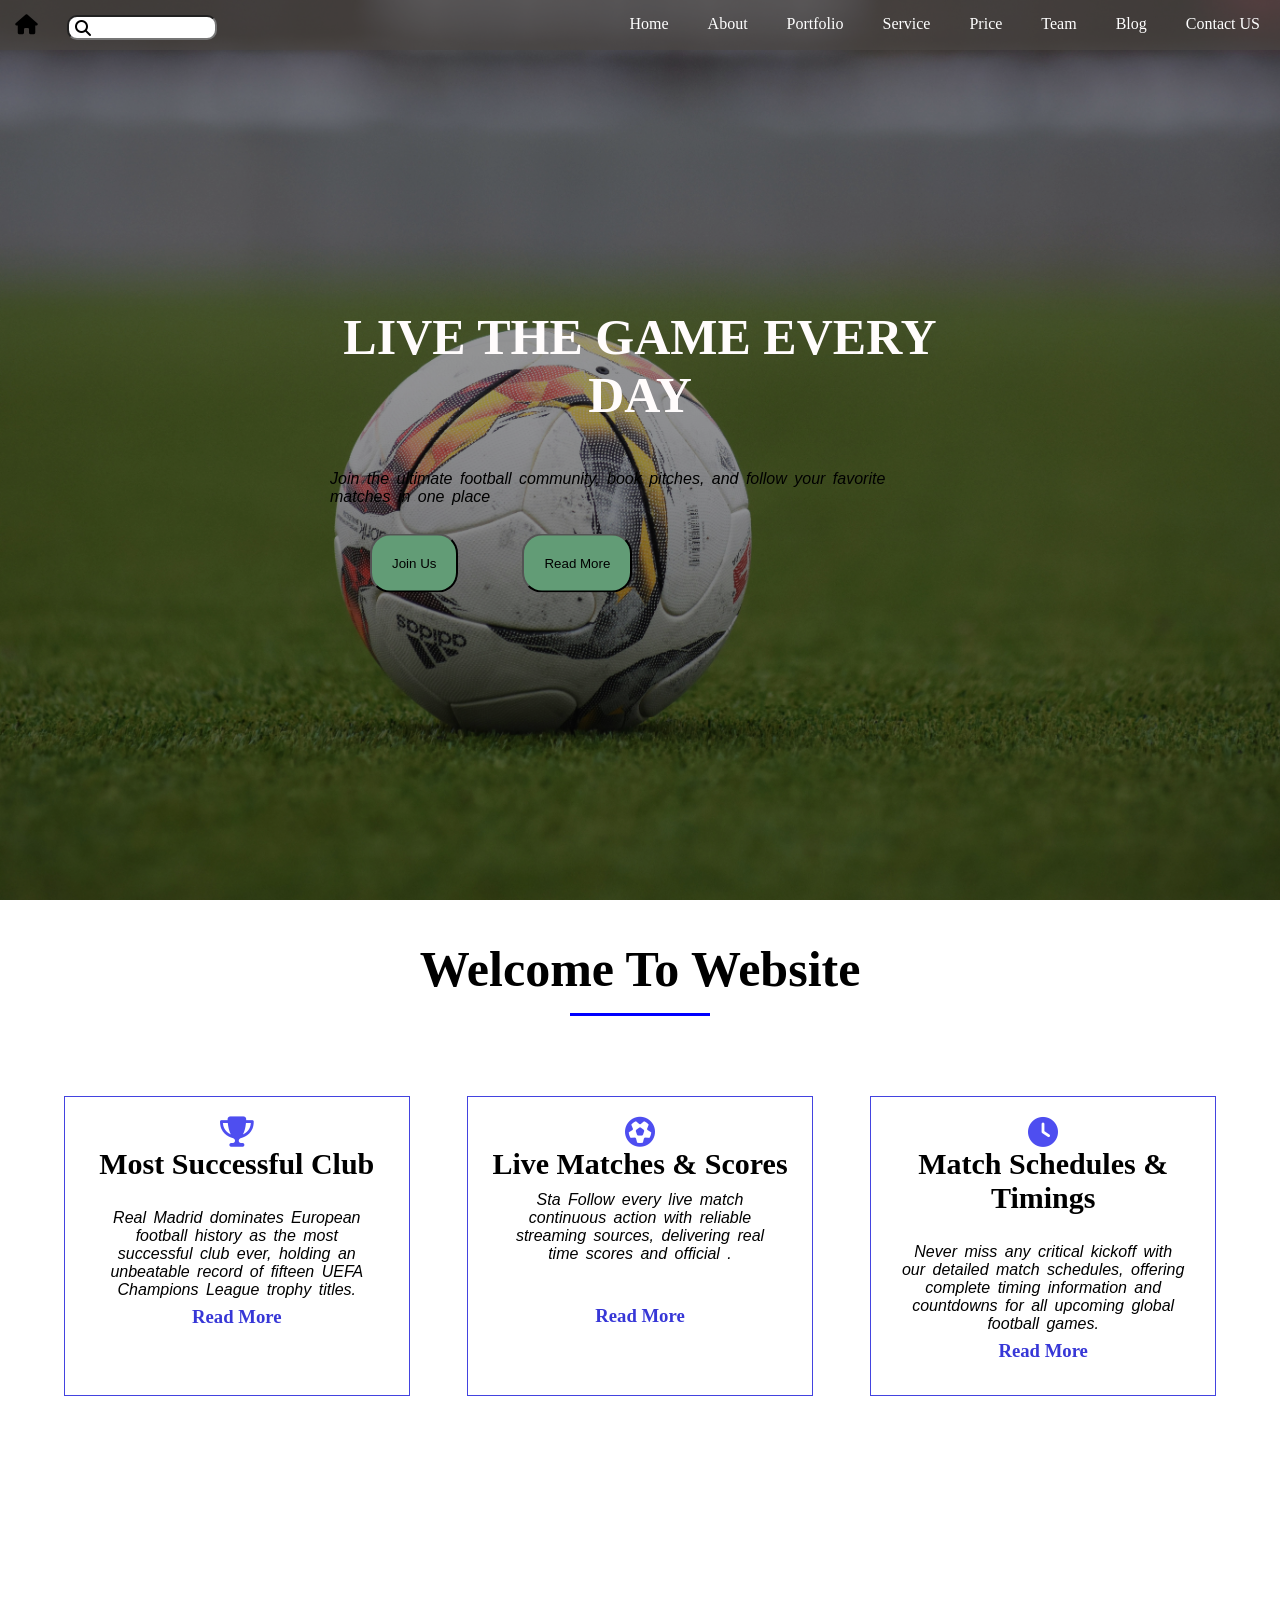
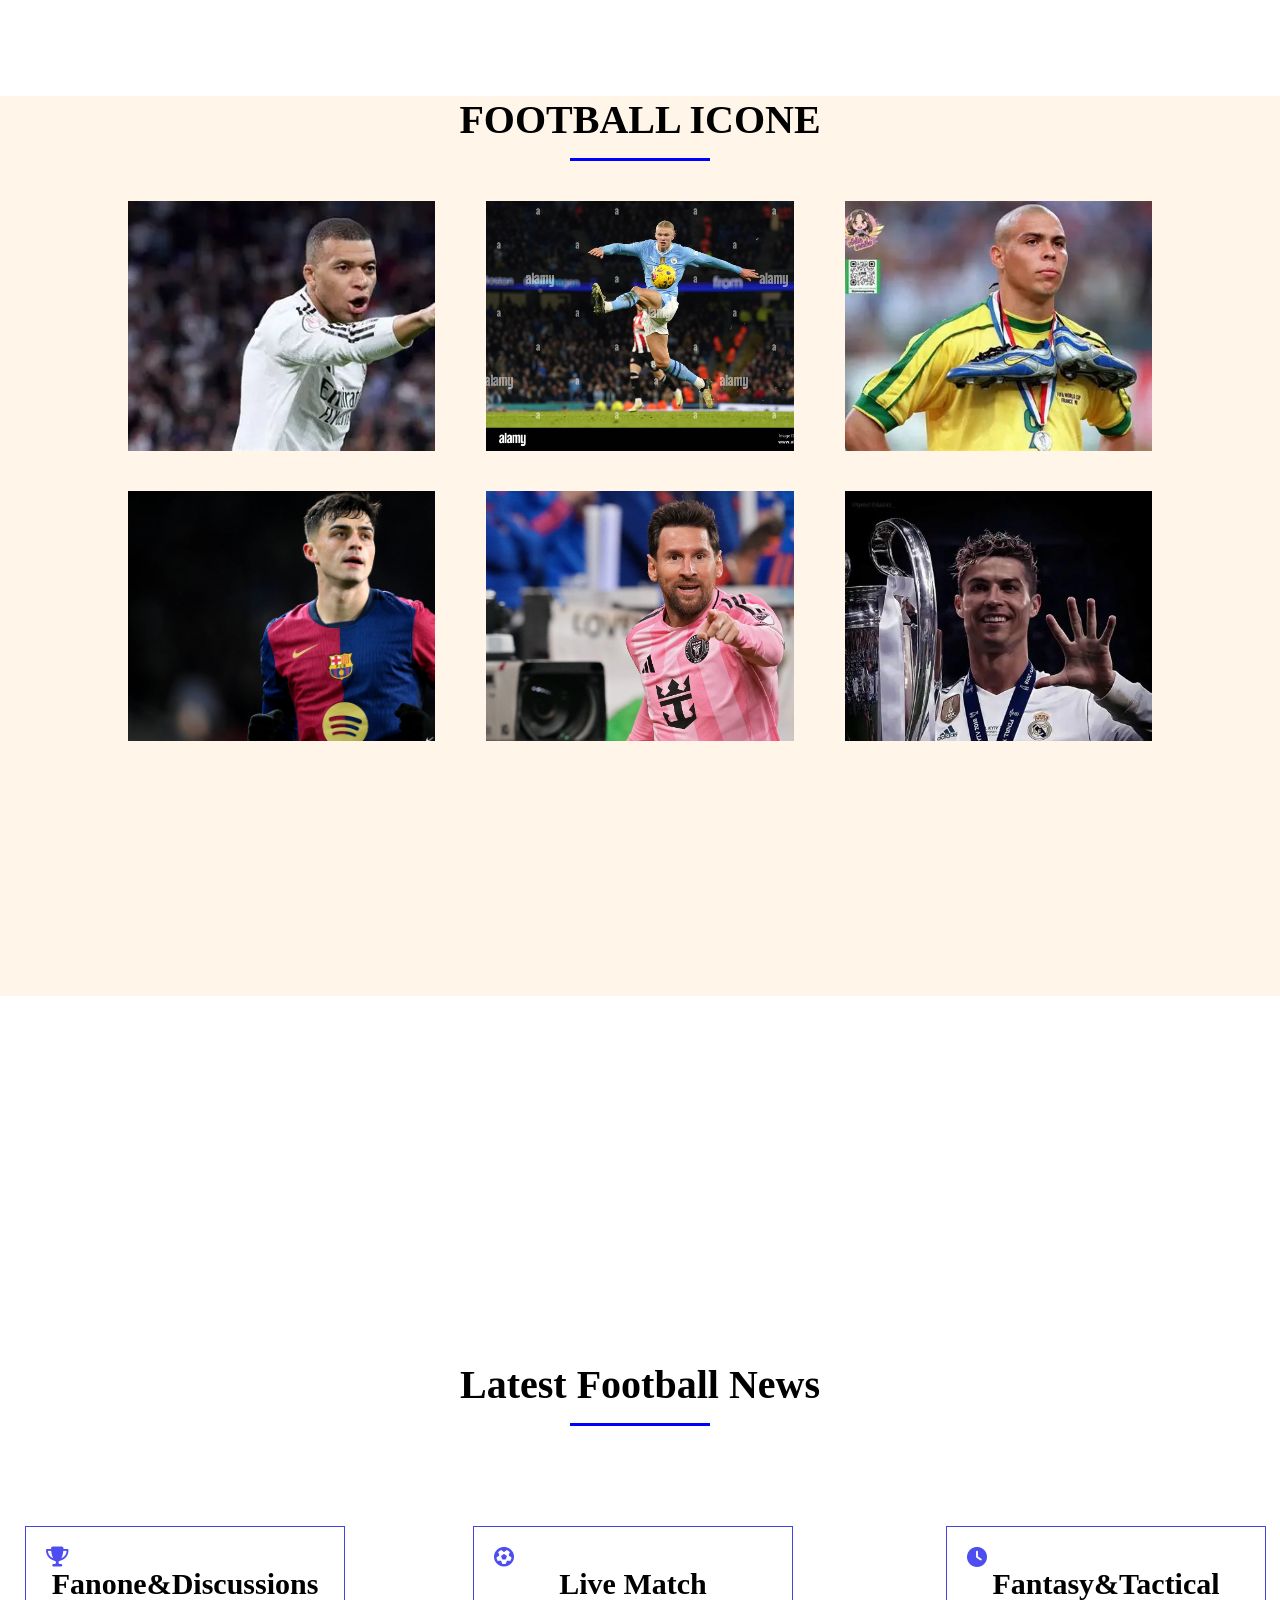
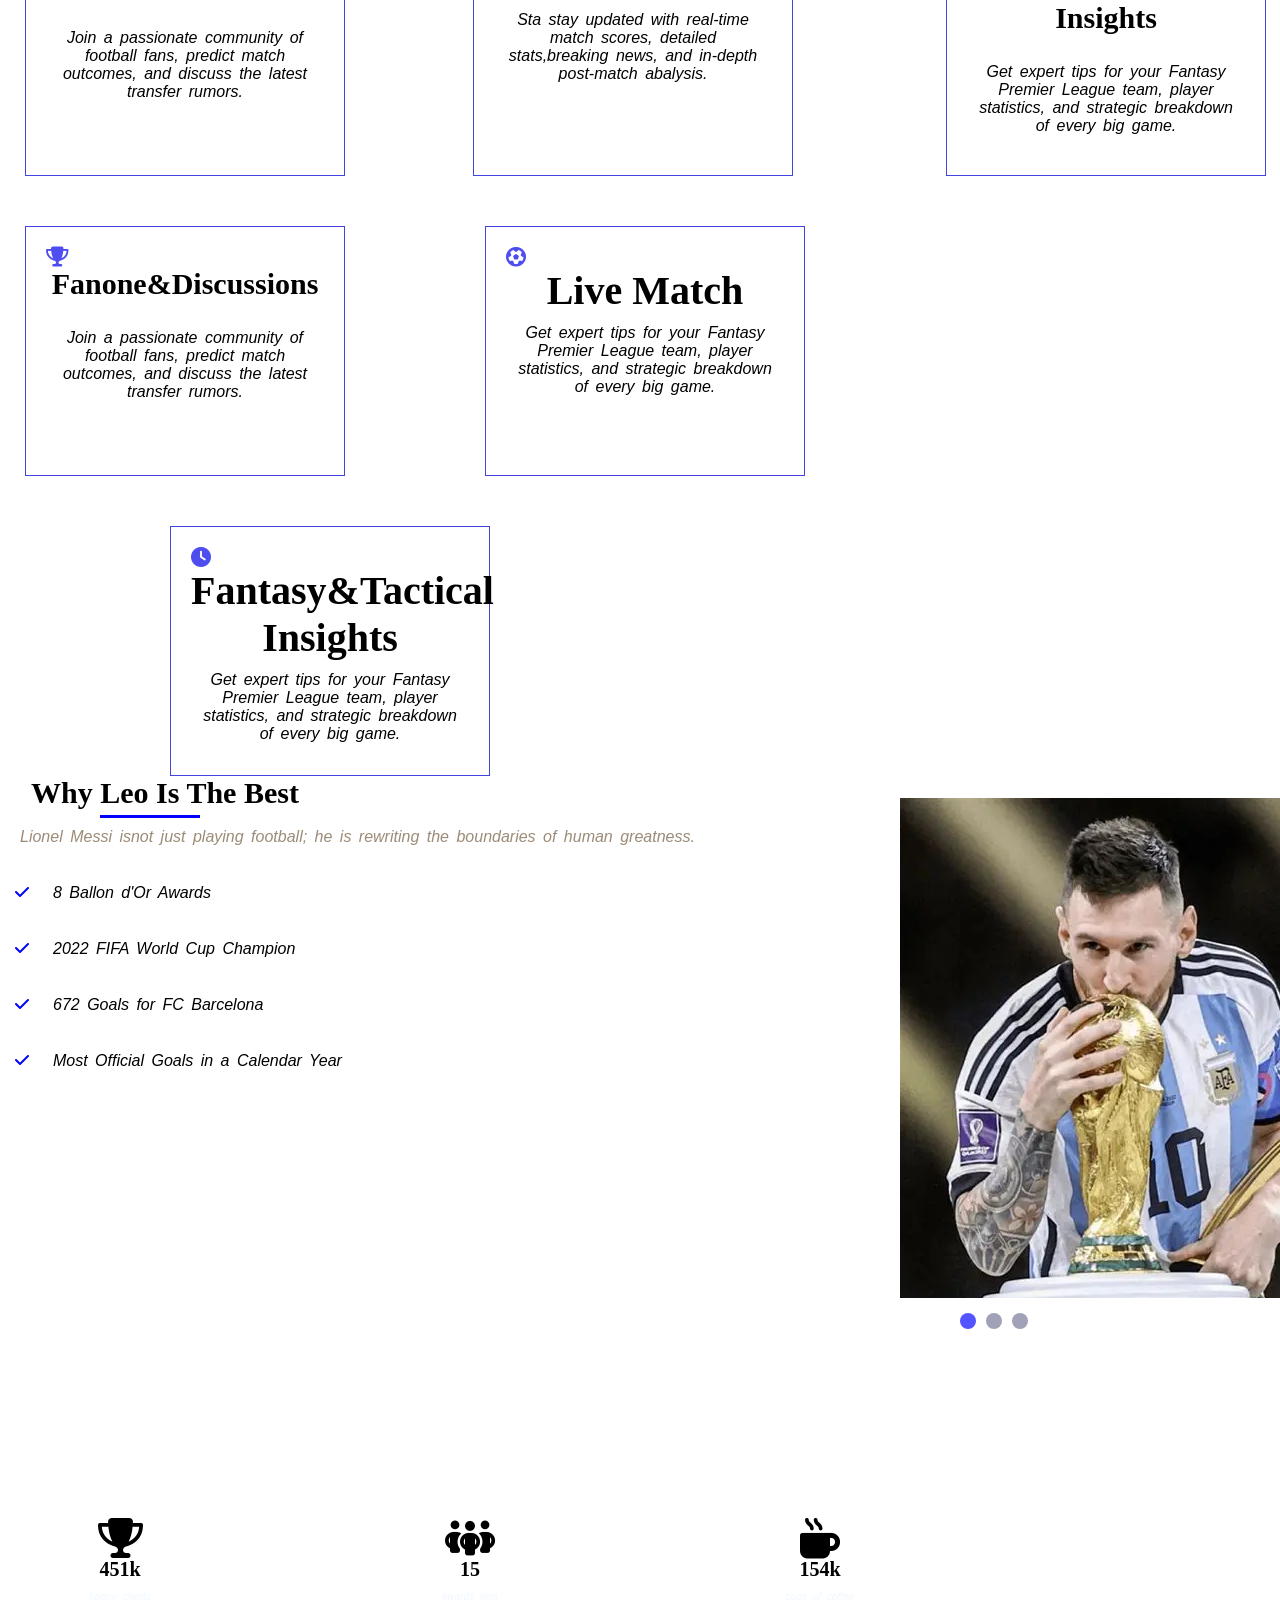
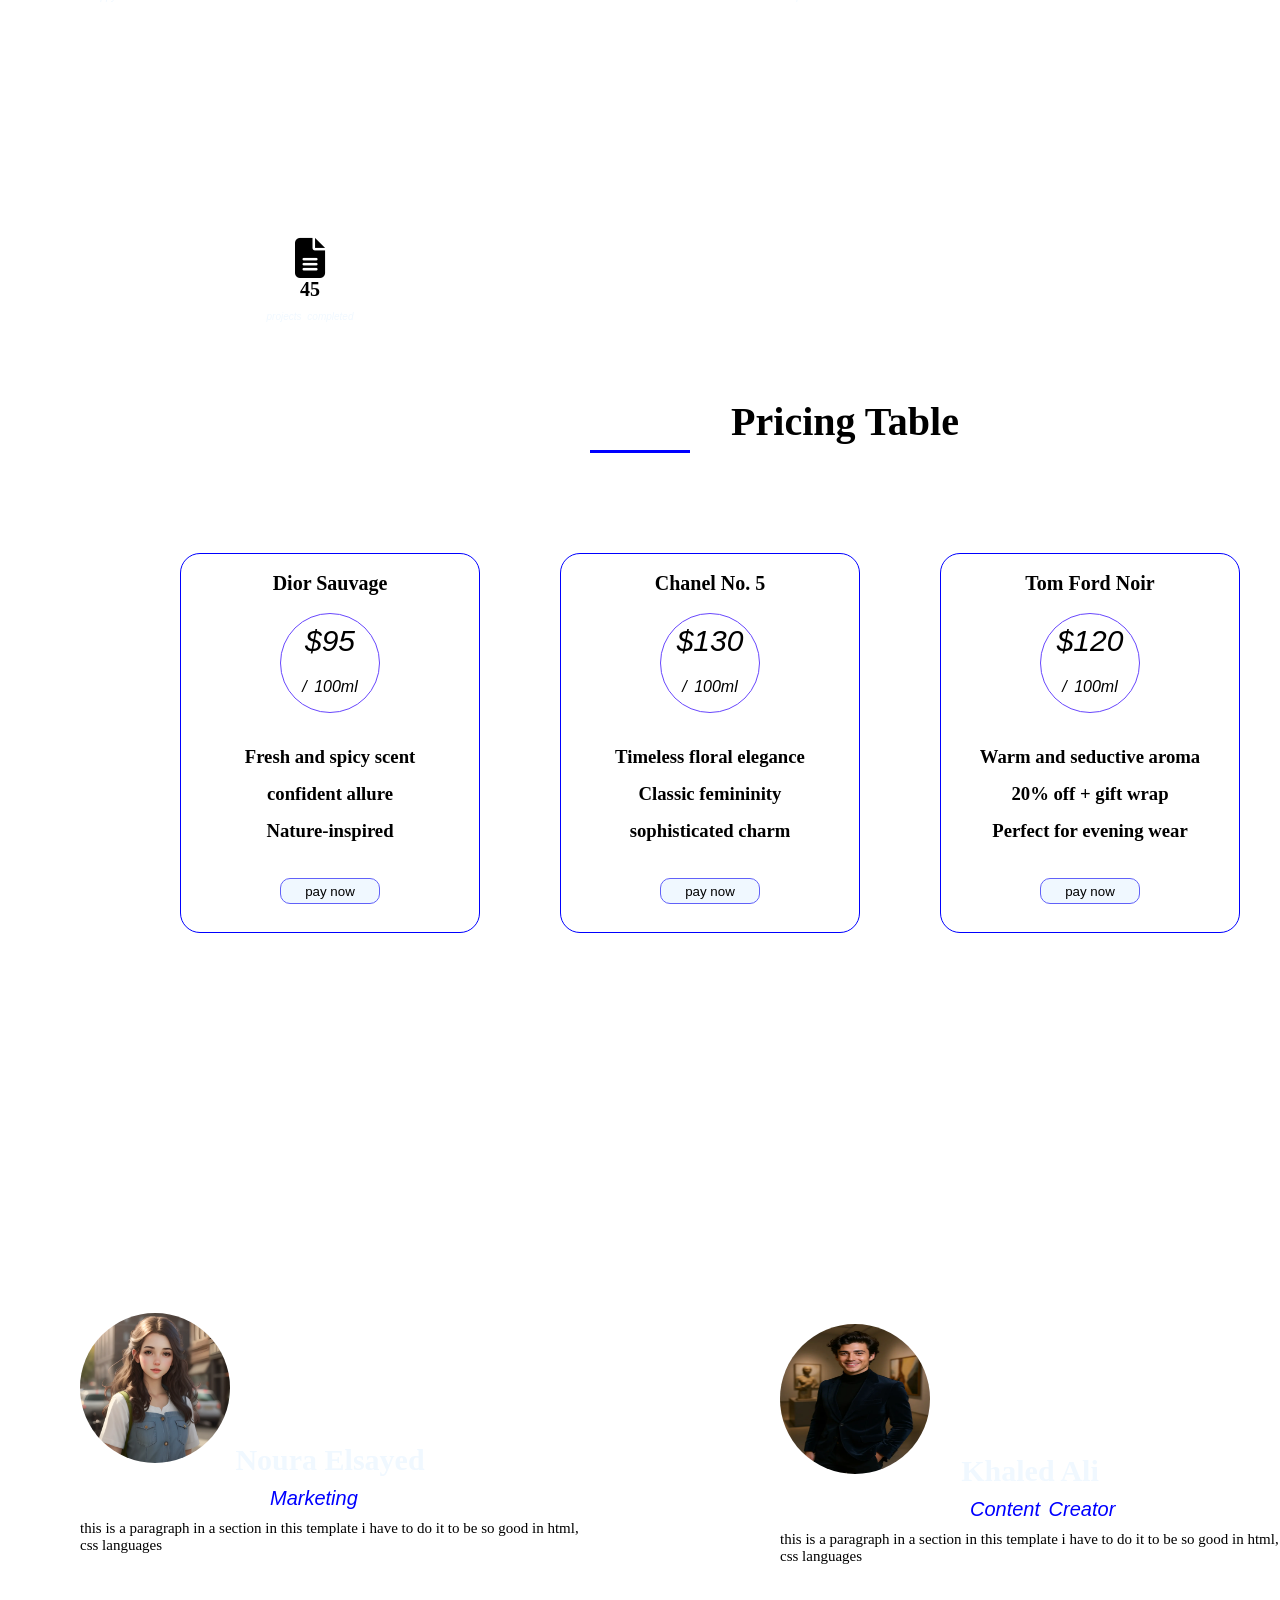
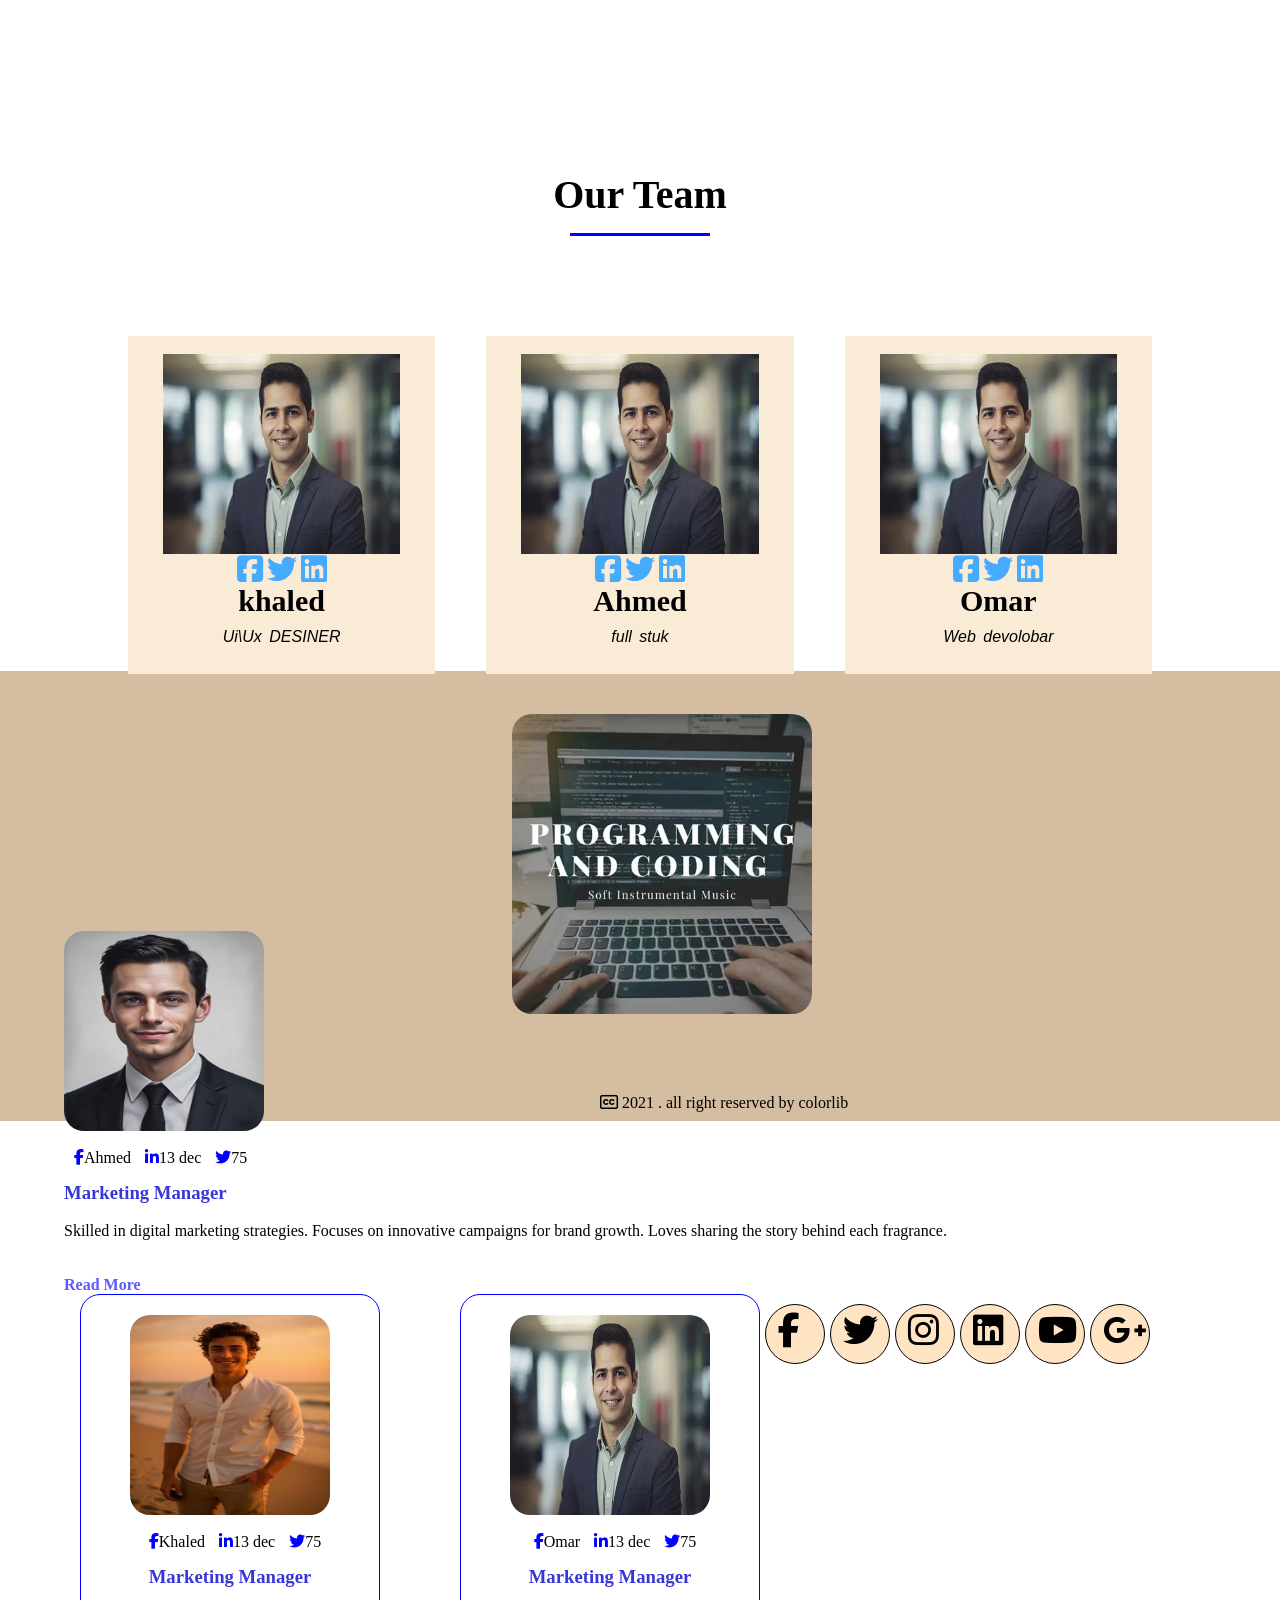
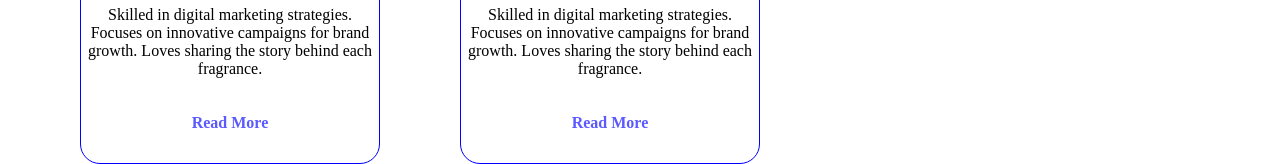
==== index.html @ c5b6c383 "rename to index.html" ====
<html>
<head>
<title>project1</title>
<link rel="stylesheet" href="css/style.css">
<link rel="stylesheet" href="css/all.css">
<meta charset="UTF-8">
</head>
<body>
<div class="main-sec">
      <div class="main-overlay">
      </div><!-- overlay -->
<div class="title-main-sec">
  <h2 class="head1-main" >LIVE THE GAME EVERY DAY</h2>
  <br><br>
  <p>Join the ultimate football community, book pitches, and follow your favorite matches in one place</p>
  <br>
  <button class="btn1">Join Us </button> 
  <button class="btn1" id="Btn" > Read More</button>
</div><!-- title-main-sec -->
<div class="header">
  <div class="main-icone">
    <i class="fa-solid fa-house"  id="home"></i>
     <i class="fa-solid fa-magnifying-glass"   id="search" ></i>
      <input type="text">  
   </div><!-- main-icone -->
<div class="link">
<ul class="list">
      <li> <a href="">Home</a>  </li>
      <li> <a href="">About</a> </li>
      <li> <a href="">Portfolio</a> </li>
      <li> <a href="">Service</a> </li>
      <li> <a href="">Price</a> </li>
      <li> <a href="">Team</a> </li>
      <li class="blog-btn"> <a href="">Blog</a>
     <div class="blog-list">
      <ul class="blog">
        <li> <a href="" class="a1">Seents History</a >
        </li>
        <li>
          <a href="" class="a2">ingerdients</a >
        </li>
        <li>
          <a href="" class="a3"> Celebrity</a >
        </li>
      </ul>
    </div><!-- blog-list -->
       </li>
      <li> <a href="">Contact US</a> </li>
 </ul>
 </div><!-- link -->
 </div><!-- header -->
 </div><!-- main-sec-->
  <!-- /////////////////////////////////////////////////////// -->
 <h2 class="head-sec2">Welcome to website</h2>
 <div class="line"></div>
<div class="sec2">
 <div class="contenar-sec2">
    <div class="parent-sec2">
  <div class="cont-sec2">
      <div class="icone-sec2">
 <i class="fa-solid fa-trophy"></i>
      </div><!-- icone-sec2 -->
      <div class="part1-titel-sec2">
  <h2 class="part1-title">
  Most Successful Club
 </h2>
      </div><!-- part1-titlel-sec2 -->
      <br>
 <div class="info-sec2">
 <p>Real Madrid dominates European football history as the most successful club ever, holding an unbeatable record of fifteen UEFA Champions League trophy titles.</p>
 <h3>Read More</h3>
 </div><!--info-sec2-->
 </div><!-- cont-sec2 -->
    <!-- \\\\\\\\\\\\\\\\\\\\\\\\\\\\\\\\\\\\\\\\\\\\\\\\\\\\\\ -->
  <div class="cont-sec2"   id="cont2-sec2" >
      <div class="icone-sec2">
  <i class="fa-solid fa-futbol"></i>
      </div><!-- icone-sec2 -->
      <div class="part1-titel-sec2">
  <h2 class="part1-title">
  Live Matches & Scores
  </h2>
      </div><!-- part1-titlel-sec2 -->
 <div class="info-sec2">
   <p>Sta
   Follow every live match continuous action with reliable streaming sources, delivering real time scores and official .
   </p>
   <h3 class="header-sec2-div2">Read More</h3>
  </div><!--info-sec2-->
   </div><!-- cont-sec2--> 
</div><!-- sec2 -->
  <!-- \\\\\\\\\\\\\\\\\\\\\\\\\\\\\\\\\\\\\\\\\\\\\\\\\\\\\\\ -->
   <div class="cont-sec2">
      <div class="icone-sec2">
     <i class="fa-solid fa-clock"></i>
      </div><!-- icone-sec2 -->
      <div class="part1-titel-sec2">
        <h2 class="part1-title">
  Match Schedules & Timings
  </h2>
      </div><!-- part1-titlel-sec2 -->
      <br>
  <div class="info-sec2">
    <p>Never miss any critical kickoff with our detailed match schedules, offering complete timing information and countdowns for all upcoming global football games.</p>
  <h3>Read More</h3>
  </div><!--info-sec2-->
  </div><!-- cont-sec2 -->
</div><!-- contenar-sec2 -->
 <!-- \\\\\\\\\\\\\\\\\\\\\\\\\\\\\\\\\\\\\\\\\\\\\\\\\\\\\\\\\\\\\\\\\\\\\\\\ -->
<div class="contenar-sec3">
     <h2>FOOTBALL ICONE</h2>
     <div class="line">
     </div>
   <div class="perant-sec3">
      <div class="cont1-sec3">
           <div class="img1-sec3">
              <div class="cont">
               <div class="img1-overlay">
                </div><!-- overlay -->
              <h3 class="h-sec3">Mbappe</h3>
              <p class="p-sec3">Speed</p>
               <i class="fa-regular fa-futbol" id="icone-sec3"  ></i>
               <i class="fa-solid fa-bullseye"  id="icone-sec3" ></i>
               </div><!-- cont -->
           </div><!-- img1-sec3 -->
           <div class="img2-sec3">
             <div class="cont">
              <div class="img2-overlay">
      </div><!-- overlay -->
              <h3 class="h-sec3">Halland</h3>
              <p class="p-sec3">Strenght</p>
              <i class="fa-regular fa-futbol"  id="icone-sec3"></i>
              <i class="fa-solid fa-bullseye"  id="icone-sec3"></i>
             </div><!-- cont -->
           </div><!-- img2-sec3 -->
           <div class="img3-sec3">
             <div class="cont">
              <div class="img2-overlay">
      </div><!-- overlay -->
            <h3 class="h-sec3">R9</h3>
            <p class="p-sec3">finisher</p>
            <i class="fa-regular fa-futbol"  id="icone-sec3"></i>
            <i class="fa-solid fa-bullseye"     id="icone-sec3"></i>
            </div><!-- cont -->
           </div><!-- img3-sec3 -->
      </div><!-- cont1-sec3 -->
      <div class="cont2-sec3">
      </div><!-- cont2-sec3 -->
    <div class="perant2-sec3">
      <div class="cont2-sec3">
           <div class="img4-sec3">
              <div class="cont">
               <div class="img4-overlay">
                </div><!-- overlay -->
              <h3 class="h-sec3">pedri</h3>
              <p class="p-sec3">magic</p>
               <i class="fa-regular fa-futbol" id="icone2-sec3"  ></i>
               <i class="fa-solid fa-bullseye"  id="icone2-sec3" ></i>
               </div><!-- cont -->
           </div><!-- img4-sec3 -->
           <div class="img5-sec3">
             <div class="cont">
              <div class="img5-overlay">
      </div><!-- overlay -->
              <h3 class="h-sec3">messi</h3>
              <p class="p-sec3">Best</p>
              <i class="fa-regular fa-futbol"  id="icone2-sec3"></i>
              <i class="fa-solid fa-bullseye"  id="icone2-sec3"></i>
             </div><!-- cont -->
           </div><!-- img5-sec3 -->
           <div class="img6-sec3">
             <div class="cont">
              <div class="img5-overlay">
      </div><!-- overlay -->
            <h3 class="h-sec3">CR7</h3>
            <p class="p-sec3">finisher</p>
            <i class="fa-regular fa-futbol"  id="icone2-sec3"></i>
            <i class="fa-solid fa-bullseye"   id="icone2-sec3"  ></i>
            </div><!-- cont -->
           </div><!-- img3-sec3 -->
      </div><!-- cont2-sec3 -->
   </div><!-- perant2-sec3 -->
</div> <!-- contenar-sec3 --> 
  <!-- ///////////////////////////////////////////////////////////////////// -->
  <div class="sec4">
<div class="contenar-sec4">
   <h2 class="head-sec4">
  Latest Football News
   </h2>
   <div class="line"></div>
  <div class="parent-sec4">
  <div class="cont-sec4">
      <div class="icone-sec4">
      <i class="fa-solid fa-trophy"></i>
      </div><!-- icone-sec4-->
      <div class="part1-titel-sec4">
     <h2 class="part1-title -sec4">
       fanone&discussions
    </h2>
      </div><!-- part1-titlel-sec4 -->
      <br>
    <div class="info-sec4">
     <p>Join a passionate community of football fans, predict match outcomes, and discuss the latest transfer rumors.</p>
      </div><!--info-sec4-->
</div><!-- cont-sec4 -->
     <!-- \\\\\\\\\\\\\\\\\\\\\\\\\\\\\\\\\\\\\\\\\\\\\\\\\\\\\\ -->
<div class="sec4">
     <div class="cont-sec4"   id="cont2-sec4" >
         <div class="icone-sec4">
     <i class="fa-solid fa-futbol"></i>
       </div><!-- icone-sec4 -->
        <div class="part1-titel-sec4">
    <h2 class="part1-title">
    Live match
     </h2>
      </div><!-- part1-titlel-sec4 -->
   <div class="info-sec4">
    <p>Sta
    stay updated with real-time match scores, detailed stats,breaking news, and in-depth post-match abalysis. 
    </p>
    </div><!--info-sec4-->
     </div><!-- cont-sec4-->  
    <div class="cont-sec4">
      <div class="icone-sec4">
     <i class="fa-solid fa-clock"></i>
      </div><!-- icone-sec4 -->
      <div class="part1-titel-sec4">
        <h2 class="part1-title">
         fantasy&tactical insights
       </h2>
      </div><!-- part1-titlel-sec4 -->
      <br>
      <div class="info-sec4"> <p>Get expert tips for your Fantasy Premier League team, player statistics, and strategic breakdown of every big game.</p>
      </div><!-- cont-sec4 -->     
     </div><!-- contenar-sec4 -->
   <!-- /////////////////////////////////////////////////////////////////////////////////////////// -->
   <div class="coontenar2-sec4">
    <div class="parent2-sec4">
  <div class="cont2-sec4">
      <div class="icone2-sec4">
      <i class="fa-solid fa-trophy"></i>
      </div><!-- icone2-sec4-->
      <div class="part2-titel-sec4">
     <h2 class="part2-title-sec4">
       fanone&discussions
    </h2>
      </div><!-- part2-titlel-sec4 -->
      <br>
    <div class="info2-sec4">
     <p>Join a passionate community of football fans, predict match outcomes, and discuss the latest transfer rumors.</p>
      </div><!--info2-sec4-->
     </div><!-- cont2-sec4-->
    <div class="cont3-sec4">
        <div class="icone3-sec4">
          <i class="fa-solid fa-futbol"></i>
        </div>
        <div class="part3-title-sec4">
         <h2>  Live match</h2>
        </div>
            <div class="info3-sec4">
             <p>Get expert tips for your Fantasy Premier League team, player statistics, and strategic breakdown of every big game.</p>
             </div>
    </div>
     </div><!-- contenar2-sec4 -->
  <div class="cont4-sec4">
     <div class="icone4-sec4">
    <i class="fa-solid fa-clock"></i>
     </div>
   <div class="part4-title-sec4">
     <h2>  fantasy&tactical insights</h2>
   </div>
   <div class="info4-sec4">
       <p>Get expert tips for your Fantasy Premier League team, player statistics, and strategic breakdown of every big game.</p>
   </div>
  </div>   
</div>   <!-- sec4 --> 
<br><br><br><br><br><br>
  <!-- ///////////////////////////////////////////////////////////////// -->
<div class="sce5">
  <div class="contenar-sec5">
    <h2 class="head-sec5">Why leo is the best</h2>
    <div class="line5">
   </div>
    <div class="cont-sec5">
     <p class="p5">
      Lionel Messi isnot just playing football; he is rewriting the boundaries of human greatness.
    </p>
    <br><br>
      <i class="fa-solid fa-check"></i> <p> 8 Ballon d'Or Awards</p> <br><br>
      <i class="fa-solid fa-check"></i>  <p>2022 FIFA World Cup Champion</p><br><br>
      <i class="fa-solid fa-check"></i> <p>672 Goals for FC Barcelona</p><br><br>
       <i class="fa-solid fa-check"></i> <p>Most Official Goals in a Calendar Year</p><br><br>
      <div class="img-sec5">
       </div>
       <div class="c"   id="c1"></div>
       <div class="c"   id="c2"></div>
       <div class="c"   id="c3"></div>
       </div><!-- cont-sec5 -->
      </div><!-- contenar-sec5 -->
 </div><!-- sec5 -->
 <!-- ///////////////////////////////////////////////////////////////////////////// -->
  <div class="sec6">
    <div class="contenar-sec6">
        <div class="cont1-sec6">
       <div class="icone1-sec6">
         <i class="fa-solid fa-trophy"></i>
         </div><!-- icone1-sec6 -->
   <div class="cont-sec6">    
      <h2 class="h6">451k</h2>
      <p class="p6">happy clients</p>
      </div>  <!-- cont-sec6 -->
</div> <!-- cont-sec6 -->
<!-- ///////////////////////////////////////// -->
<div class="cont2-sec6">
      <div class="icone2-sec6">
          <i class="fa-solid fa-people-group"></i>   
      </div><!-- icone2-sec6 -->
    <div class="cont-sec6"> 
       <h2 class="h6">15</h2>
       <p class="p6">awards won</p>
     </div>  <!-- cont-sec6 -->
 </div> <!-- cont-sec6 -->
 <!-- //////////////////////////////////////// -->
<div class="cont3-sec6">
      <div class="icone3-sec6">
         <i class="fa-solid fa-mug-hot"></i>
      </div>
   <div class="cont-sec6"> 
      <h2 class="h6">154k</h2>
      <p class="p6">cups of coffee</p>
    </div>  <!-- cont-sec6 -->
 </div> <!-- cont-sec6 -->
    <!-- ////////////////////////////////////////////////// -->
 <div class="cont4-sec6">
      <div class="icone4-sec6">
         <i class="fa-solid fa-file-lines"></i>
       </div><!-- icone4-sec6 -->
    <div class="cont-sec6"> 
       <h2 class="h6">45</h2>
       <p class="p6">projects completed</p>
    </div>  <!-- cont-sec6 -->
   </div><!-- contenar-sec6 -->
  </div><!-- sec6 -->
 <!-- /////////////////////////////////////////////////////// -->
   <div class="sec7">
      <h2 class="h7">pricing table</h2>
      <div class="line7"></div>
  <div class="cont-sec7">
    <br>
       <h2 class="h-7">Dior Sauvage</h2>
       <br>
       <div class="price">
         <p class="p7">$95</p>
         <p>/ 100ml</p>
       </div><!-- price -->
       <br><br>
    <div class="info1-sec7">
      <h3>Fresh and spicy scent</h3>
      <br>
      <h3>confident allure</h3>
      <br>
      <h3>Nature-inspired</h3>
      <br><br>
    <button class="btn7">pay now</button>
    </div><!-- info1-sec7 -->   
  </div><!-- cont-sec7 -->
<!-- ///////////////////////////////////////////////////// -->
 <div class="cont2-sec7">
    <br>
       <h2 class="h-7">Chanel No. 5</h2>
       <br>
       <div class="price">
         <p class="p7">$130</p>
         <p>/ 100ml</p>
       </div><!-- price -->
       <br><br>
    <div class="info1-sec7">
      <h3>Timeless floral elegance</h3>
      <br>
      <h3>Classic femininity</h3>
      <br>
      <h3>sophisticated charm</h3>
      <br><br>
    <button class="btn7">pay now</button>
    </div><!-- info1-sec7 -->   
  </div><!-- cont2-sec7 -->
<!-- ////////////////////////////////////////////////////////////////////// -->
 <div class="cont3-sec7">
    <br>
       <h2 class="h-7">Tom Ford Noir</h2>
       <br>
       <div class="price">
         <p class="p7">$120</p>
         <p>/ 100ml</p>
       </div><!-- price -->
       <br><br>
    <div class="info1-sec7">
      <h3>Warm and seductive aroma</h3>
      <br>
      <h3>20% off + gift wrap</h3>
      <br>
      <h3>Perfect for evening wear</h3>
      <br><br>
    <button class="btn7">pay now</button>
    </div><!-- info1-sec7 -->   
  </div><!-- cont3-sec7 -->
</div><!-- sec7 -->
<!-- //////////////////////////////////////////// -->
 <div class="sec8">
    <div class="info1-sec8">
       <div class="img-sec8">
       <img src="image/photo.webp" alt="" width="150px" height="150px">
      </div>
       <h2 class="h8">Noura elsayed</h2>
       <p class="p8">Marketing</p>
       <span class="span8">this is a paragraph in a section in this template i have to do it to be so good in html, css languages</span> 
      <!-- //////////////////////////////////////////////////////// -->
       <div class="info2-sec8">
       <div class="img-sec8">
       <img src="image/photo.png" alt="" width="150px" height="150px">
      </div>
       <h2 class="h8">Khaled Ali</h2>
       <p class="p8">Content Creator</p>
       <span class="span8">this is a paragraph in a section in this template i have to do it to be so good in html, css languages</span> 
    </div><!-- info2-sec8 -->  
 </div><!-- sec8 -->
 <br>
<!-- ///////////////////////////////////////////////////// -->
<div class="sec9">
  <h2 class="head-sec9">Our Team</h2>
  <div class="line"></div>
<div class="contenar-sec9">
  <div class="perant-sec9">
    <div class="info-sec9">
      <div class="img-sec9">
       <img src="image/1.webp" alt=""  height="200px" width="200px">
       <div class="icone-sec9">
        <a href=""><i class="fa-brands fa-square-facebook" ></i></a>
       <a href=""> <i class="fa-brands fa-twitter"  ></i></a>
        <a href=""><i class="fa-brands fa-linkedin"  ></i></a>
      </div><!-- icone-sec9 -->
      </div><!-- img-sec9 --> 
      <div class="cont-sec9">
         <h5 class="head-cont-sec9">khaled</h5>
         <p class="paragraph-cont-sec9">Ui\Ux DESINER</p>
      </div><!-- cont-sec9 -->    
    </div><!-- info-sec9 -->
    <div class="info-sec9 info2-sec9 ">
      
      <div class="img-sec9">
       <img src="image/1.webp" alt=""  height="200px" width="200px">
        <div class="icone-sec9">
        <a href=""><i class="fa-brands fa-square-facebook"></i></a>
       <a href=""> <i class="fa-brands fa-twitter"   ></i></a>
        <a href=""><i class="fa-brands fa-linkedin" ></i></a>
      </div><!-- icone-sec9 -->
      </div><!-- img-sec9 --> 
      <div class="cont-sec9">
         <h5 class="head-cont-sec9">Ahmed</h5>
         <p class="paragraph-cont-sec9">full stuk</p>
      </div><!-- cont-sec9 -->    
    </div><!-- info-sec9 -->
    <div class="info-sec9">
      <div class="img-sec9">
       <img src="image/1.webp" alt=""  height="200px" width="200px">
        <div class="icone-sec9">
       <a href=""> <i class="fa-brands fa-square-facebook" ></i></a>
       <a href=""> <i class="fa-brands fa-twitter" ></i></a>
        <a href=""><i class="fa-brands fa-linkedin"></i></a>
      </div><!-- icone-sec9 -->
      </div><!-- img-sec9 --> 
      <div class="cont-sec9">
         <h5 class="head-cont-sec9">Omar</h5>
         <p class="paragraph-cont-sec9">Web devolobar</p>
      </div><!-- cont-sec9 -->    
    </div><!-- info-sec9 -->
  </div> <!-- perant-sec9 -->
</div><!-- conteanar-sec9 -->
</div><!-- sec9 -->
 <!-- ////////////////////////////////////////////////////// -->
  <br>
 <div class="sec10">
  <div class="head-sec10">
     <h2>recent news</h2>
  </div><!-- head-sec10 -->
  <div class="line10"></div>
         <div class="img1-sec10">
          <img src="image/3.jpeg" alt="" width="200px" height="200px">
         </div><!-- img1-sec10 -->
         <br>
        <div class="info1-sec10">
          <i class="fa-brands fa-facebook-f"></i>Ahmed
          <i class="fa-brands fa-linkedin-in"></i>13 dec
          <i class="fa-brands fa-twitter"></i>75
         <br><br>
         <h3>Marketing Manager</h3>
         <br>
         <span>Skilled in digital marketing strategies. Focuses on innovative campaigns for brand growth. Loves sharing the story behind each fragrance.</span>
        <br><br><br>
         <h4>Read More</h4>
        </div><!-- info1-sec10 -->         
      </div><!-- cont1-sec10 -->
      <div class="cont2-sec10">
         <div class="img1-sec10">
          <img src="image/2.png" alt="" width="200px" height="200px">
         </div><!-- img1-sec10 -->
         <br>
        <div class="info1-sec10">
          <i class="fa-brands fa-facebook-f"></i>Khaled
          <i class="fa-brands fa-linkedin-in"></i>13 dec
          <i class="fa-brands fa-twitter"></i>75
         <br><br>
         <h3>Marketing Manager</h3>
         <br>
         <span>Skilled in digital marketing strategies. Focuses on innovative campaigns for brand growth. Loves sharing the story behind each fragrance.</span>
        <br><br><br>
         <h4>Read More</h4>
        </div><!-- info1-sec10 -->         
      </div><!-- cont2-sec10 -->
      <div class="cont3-sec10">
         <div class="img1-sec10">
          <img src="image/1.webp" alt="" width="200px" height="200px">
         </div><!-- img1-sec10 -->
         <br>
        <div class="info1-sec10">
          <i class="fa-brands fa-facebook-f"></i>Omar
          <i class="fa-brands fa-linkedin-in"></i>13 dec
          <i class="fa-brands fa-twitter"></i>75
         <br><br>
         <h3>Marketing Manager</h3>
         <br>
         <span>Skilled in digital marketing strategies. Focuses on innovative campaigns for brand growth. Loves sharing the story behind each fragrance.</span>
        <br><br><br>
         <h4>Read More</h4>
        </div><!-- info1-sec10 -->         
      </div><!-- cont2-sec10 -->
    </div><!-- contenar-sec11 -->
 </div><!-- sec10 -->
 <!-- \\\\\\\\\\\\\\\\\\\\\\\\\\\\\\\\\\\\\\\\\\\\\\\\\\\\\ -->
  <br>
  <div class="sec-11">
    <div class="img-sec11">
      <img src="image/sec11.webp" alt="" width="300px" height="300px">
   </div><!-- img-sec11 -->
   <div class="icone-sec11">
    <div><i class="fa-brands fa-facebook-f"></i></div>
    <div><i class="fa-brands fa-twitter"></i></div>
    <div><i class="fa-brands fa-instagram"></i></div>
    <div><i class="fa-brands fa-linkedin"></i></div>
    <div><i class="fa-brands fa-youtube"></i></div>
    <div><i class="fa-brands fa-google-plus-g"></i></div>
   </div><!-- icone-sec11 --> 
   <div class="info-sec11">
    <i class="fa-regular fa-closed-captioning"></i>
    <span> 2021 . all right reserved by colorlib</span>
   </div> 
   </div><!-- icone-sec11 --> 
</div><!-- sec11 -->
</body>
</html>
---- css/style.css ----
*{
    padding: 0;
    margin: 0;
    box-sizing: border-box;
}
body{
   height: 7000px;
}
.list{
    float: right;
    margin-left: 20px;
    padding-right: 20px;
}
.list li{
list-style: none;
display: inline-block;
margin-left: 35px;
margin-top:15px ;
}
.blog-list  ul {
    display: inline-block;
    background-color: azure;
    list-style: none;
    margin-top: 20px;
    margin-left: 80%;
    width: 100px;
    height: 150px;
    padding: 10px  0px;
    border-radius: 20px;
}
 .blog-list ul  li  a{
    text-decoration: none;
    color: black;
 }
 .blog-list  ul li {
    padding: 10px 0px;
    padding-left: 5px;
 }  
 .blog-list ul  li  a::after{
    bottom: 0;
    content: "";
    position: absolute;
    width: 0;
    height: 3px;
   left: 0;
   transition: 1s;
   background-color: blue;   
 }
 .blog-list ul li a:hover::after{
    width: 100%;
 }
 .blog-list{
    display: none;
    position: relative;
    left: -40px;
}
.blog-list  .blog{
    position: absolute;
    width: 150px;
    height: 200px;
}
   .blog-btn:hover  .blog-list{  
    display: block;
 }
.blog-list:hover{
    display: block ;
}
  .list li a{
position: relative;
    color: white;
    text-decoration: none;
    padding-bottom: 4px;
}
.blog-list  .blog  li{
    position: relative;
}

.blog-list  .blog  li::after{
     bottom: 0;
    content: "";
    position: absolute;
    width:0;
    height: 3px;
    left: 0;
    transition: 0.5s;
    background-color: rgb(83, 87, 87);
}
.blog-list   .blog  li:hover::after{
    width: 100%;
}

.link  .list li a::after{
    bottom: 0;
    content: "";
    position: absolute;
    width:0;
    height: 3px;
    left: 0;
    transition: 0.5s;
    background-color: azure;
}
 .link  .list li a:hover::after{
    width: 100%;
}
.link{
    width: 100%;
    height: 50px;
    background-color: rgba(75, 71, 67,0.7);
}
.main-sec{
    position: relative;
    min-height: 100vh;
    min-width: 100vh;
    background-image: url(../image/peter-glaser-qWs_Wa1JrKM-unsplash.jpg);
    background-size: cover;
    background-repeat: no-repeat;
}
.main-overlay{
top: 0;
left: 0;
width: 100%;
height: 100%;
position: absolute;
background-color: rgba(0, 0, 0, 0.4);
}
.title-main-sec{
    position: absolute;
    top: 50%;
    left: 50%;
    transform: translate(-50%,-50%);
}
.head1-main{
 color: rgb(255, 252, 252);
 font-size: 50px;
 text-transform: capitalize;
}
p{
    font-family: Arial, Helvetica, sans-serif;
    word-spacing: 3px;
    color: rgb(0, 0, 0);
    font-style: italic;
}
.btn1{
    padding: 20px;
    background-color: rgb(98, 156, 118);
    border-radius: 20px;
    margin:0px 10px;
    margin-left: 50px;
}
.btn1:hover{
opacity: 0.6;
}
.header{   
    position: fixed;
   left: 0;
    top: 0;
    width: 100%;
    z-index: 3000;
}
.main-icone{
    position: absolute;
    z-index: 100;
    margin-top: 15px;
} 
input{
    position: relative;
    height:25px;
    width: 150px;
    border-radius: 10px;
    margin-left: 25px;
}
#search{
margin-top: 5px;
    position: absolute;
    margin-left: 33px;
    z-index: 20;
}
#home{
    margin-left: 15px;
    font-size: 20px;
}
/* /////////////////////////////////////////////////////////////////////// */
.contenar-sec2{
margin: auto;
height: 600px;
margin-top: 80px;
width: 90%;
}
.head-sec2{
    text-align: center;
    font-size: 50px;
    margin-top: 40px;
    text-transform: capitalize;
    color: black;
}
.line{
 height: 3px;
width: 140px;
background-color: blue;
margin: auto;
margin-top: 15px;
}
.icone-sec2{
    font-size: 30px;
    color: rgb(78, 78, 240);
}
.part1-title{
    color: black;
}
.cont-sec2 { 
 border: 1.5px,solid,rgb(67, 67, 224);
float: left;
height: 300px;
width: 30%;
text-align: center;
padding: 20px;
position: relative;
}
.part1-title{
    font-size: 40px;
}
#cont2-sec2{
 margin: 0px  5%;
}
h3{
    margin-top: -3px;
    cursor: pointer;
    color: rgb(55, 55, 215);
}
p{
    padding: 10px;
}
.header-sec2-div2{
    margin-top: 32px;
}
.cont-sec2::after{
    position: absolute;
    content: "";
    width: 0;
    height: 0;
    left: 0;
    top: 0;
    background-color:rgba(69, 64, 64, 0.4);
transition: .5s;
}
.cont-sec2:hover::after{
width: 100%;
height: 100%;
}
.cont-sec2:hover{
    color: rgb(156, 139, 119);
}
.cont-sec2:hover  h2{
    color: rgb(76, 73, 73);
}
/* \\\\\\\\\\\\\\\\\\\\\\\\\\\\\\\\\\\\\\\\\\\\\\\\\\\\\\\\\\\\\\\\\\\\\\\\\\\\\\\\\ */
h2{
    text-align: center;
    text-transform: capitalize;
    font-size: 40px;
}
.contenar-sec3{
width: 100%;
height: 900px;
background-color: rgb(255, 245, 233);
}
.perant-sec3{
    width: 80%;
    margin: auto;
    margin-top: 40px;
}
.img1-sec3{
    background-image: url(../image/mbappe.webp);
    width: 30%;
    height: 250px;
    background-size: cover;
    float: left;
    position: relative;
}
.img2-sec3{
    background-image: url(../image/halland.jpg);
    width: 30%;
    height: 250px;
    background-size: cover;
    float: left;
    margin: 0 5%;
    position: relative;
}
.img3-sec3{
    background-image: url(../image/R9.webp);
    width: 30%;
    height: 250px;
    background-size: cover;
    float: left;
    position: relative;
}
.h-sec3{ 
text-align: center;
font-size: 30px;
color: beige;
}
.p-sec3{
font-size: 30px;
    text-align: center;
    color: beige;
}
.cont{
    margin-top: 50px;
    opacity: 0;
    width: 100%;
    height:100%;
}
#icone-sec3{   
    padding-left: 90px;
    color: beige;
    font-size: 30px;
}
.img1-sec3  .cont:hover{
    opacity: 1;
}
.img2-sec3  .cont:hover{
    opacity: 1;
}
.img3-sec3  .cont:hover{
    opacity: 1;
}
.img1-overlay{
    top: 0;
bottom: 0;
width: 100%;
height: 100%;
position: absolute;
background-color: rgba(0, 0, 0, 0.4);
}
.img2-overlay{
 top: 0;
bottom: 0;
width: 100%;
height: 100%;
position: absolute;
background-color: rgba(0, 0, 0, 0.4);
}.img3-overlay{
    top: 0;
bottom: 0;
width: 100%;
height: 100%;
position: absolute;
background-color: rgba(0, 0, 0, 0.4);
}
.img4-sec3{
    background-image: url(../image/pedri.webp);
      width: 30%;
    height: 250px;
    background-size: cover;
    float: left;
    position: relative;
    margin-top: 40px;
}
.img5-sec3{
    background-image: url(../image/messi.webp);
      width: 30%;
    height: 250px;
    background-size: cover;
    float: left;
    position: relative;
    margin: 0  5%;
    margin-top: 40px;
}
.img6-sec3{
    background-image: url(../image/cr7.webp);
      width: 30%;
    height: 250px;
    background-size: cover;
    float: left;
    position: relative;
    margin-top: 40px;
}
#icone2-sec3{    
    padding-left: 90px;
    color: beige;
    font-size: 30px;
}
.img4-sec3  .cont:hover{
    opacity: 1;
}
.img5-sec3  .cont:hover{
    opacity: 1;
}
.img6-sec3  .cont:hover{
    opacity: 1;
}
.img4-overlay{
    top: 0;
bottom: 0;
width: 100%;
height: 100%;
position: absolute;
background-color: rgba(0, 0, 0, 0.4);
}
.img5-overlay{
    top: 0;
bottom: 0;
width: 100%;
height: 100%;
position: absolute;
background-color: rgba(0, 0, 0, 0.4);
}.img5-overlay{
    top: 0;
bottom: 0;
width: 100%;
height: 100%;
position: absolute;
background-color: rgba(0, 0, 0, 0.4);
}
/* ///////////////////////////////////////////////////////////////////////// */
.contenar-sec4{
margin: auto;
height: 800px;
margin-top: 1200px;
width: 100%;
}
.head-sec4{
    text-align: center;
    font-size: 30px;
    text-transform: capitalize;
    color: black;
}
.line{
 height: 3px;
width: 140px;
background-color: blue;
margin: auto;
margin-top: 15px;
}
.icone-sec4{
    font-size: 20px;
    color: rgb(78, 78, 240);
    margin-right: 290px;
}
.part1-title{
    color: black;
}
.cont-sec4 { 
    margin-left: 25px;
 border: 1.5px,solid,rgb(67, 67, 224);
float: left;
height: 250px;
width: 25%;
text-align: center;
padding: 20px;
position: relative;
margin-top: 100px;
}
.part1-title{
    font-size: 30px;
}
#cont2-sec4{
 margin: 0px  10%;
 margin-top: 100px;
}
h3{
    margin-top: -3px;
    cursor: pointer;
    color: rgb(55, 55, 215);
}
p{
    padding: 10px;
}
.header-sec4-div2{
    margin-top: 32px;
}
.cont-sec4::after{
    position: absolute;
    content: "";
    width: 0;
    height: 0;
    left: 0;
    top: 0;
    background-color:rgba(69, 64, 64, 0.4);
    transition: .5s;
}
.cont-sec4:hover::after{
width: 100%;
height: 100%;
}
.cont-sec4:hover{
    color: rgb(0, 0, 0);
}
.cont-sec4:hover  h2{
    color: rgb(76, 73, 73);
}
.head-sec4{
    text-align: center;
    text-transform: capitalize;
    font-size: 40px;
    margin-top: 100px;
}
.cont2-sec4{
 margin-left: 25px;
 border: 1.5px,solid,rgb(67, 67, 224);
float: left;
height: 250px;
width: 25%;
text-align: center;
padding: 20px;
position: relative;
margin-top: 50px;
}
.part2-title-sec4{
    color: black;
    font-size: 30px;
}
.icone2-sec4{
     font-size: 20px;
    color: rgb(78, 78, 240);
    margin-right: 290px;
}
.cont2-sec4::after{
    position: absolute;
    content: "";
    width: 0;
    height: 0;
    left: 0;
    top: 0;
    background-color:rgba(69, 64, 64, 0.4);
    transition: .5s;
}
.cont2-sec4:hover::after{
width: 100%;
height: 100%;
}
.cont3-sec4{
 margin-left: 140px;
border: 1.5px,solid,rgb(67, 67, 224);
float: left;
height: 250px;
width: 25%;
text-align: center;
padding: 20px;
margin-top: 50px;
position: relative;
}
.icone3-sec4   i{
  font-size: 20px;
    color: rgb(78, 78, 240);
    margin-right: 290px;
}
.cont3-sec4::after{
     position: absolute;
    content: "";
    width: 0;
    height: 0;
    left: 0;
    top: 0;
    background-color:rgba(69, 64, 64, 0.4);
    transition: .5s;
}
.cont3-sec4:hover::after{
width: 100%;
height: 100%;
}
.cont4-sec4{
 margin-left: 170px;
border: 1.5px,solid,rgb(67, 67, 224);
float: left;
height: 250px;
width: 25%;
text-align: center;
padding: 20px;
margin-top: 50px;
position: relative;
}
.icone4-sec4   i{
  font-size: 20px;
    color: rgb(78, 78, 240);
    margin-right: 290px;
}
.cont4-sec4::after{
     position: absolute;
    content: "";
    width: 0;
    height: 0;
    left: 0;
    top: 0;
    background-color:rgba(69, 64, 64, 0.4);
    transition: .5s;
}
.cont4-sec4:hover::after{
width: 100%;
height: 100%;
}
/* ///////////////////////////////////////////////////////////////// */
.head-sec5{
    margin-top: 500px;
}
 .contenar-sec5{
    margin-top: 800px;
}
.head-sec5{
margin-right: 950px;
font-size: 30px;
}
.line5{
    height: 3px;
    width: 100px;
    background-color: blue;
    margin-left: 100px;
    margin-top: 5px;
}
.p5{
    color: rgb(156, 139, 119);
    margin-left: 10px;
}
.cont-sec5  p{
    display: inline-block;
    margin-left: 10px;
}
.cont-sec5  i{
    color: blue;
    margin-left: 15px;
}
 .img-sec5{
 height: 500px;
 width: 400px;
 background-image: url(../image/leo.webp);
 margin-left: 900px;
 margin-top: -300px;
 }
 #c1{
    height: 16px;
    width: 16px;
    border-radius: 50%;
    background-color: rgb(83, 83, 255);
    float: left;
    margin-left: 75%;
    margin-top: 15px;
 }
 #c2{
    height: 16px;
    width: 16px;
    border-radius: 50%;
    background-color: rgb(161, 161, 184);
    float: left;
    margin-left: 10px;
     margin-top: 15px;
 }
 #c3{
    height: 16px;
    width: 16px;
    border-radius: 50%;
        background-color: rgb(161, 161, 184);
    float: left;
    margin-left: 10px;
     margin-top: 15px;
 }
 #c2:hover{
 background-color: rgb(83, 83, 255);
 }
 #c3:hover{
     background-color: rgb(83, 83, 255);
 }
 /* ////////////////////////////////////////////////////////////////////// */
 .contenar-sec6{
    margin-top: 100px;
    width: 100%;
    height: 400px;
    background-image: url(../image/peter-glaser-qWs_Wa1JrKM-unsplash.jpg);
    background-size: cover;
    background-repeat: no-repeat;
    background-attachment: fixed;
 }
 .icone1-sec6{
    text-align: center;
    font-size: 40px;
 }.icone2-sec6{
     text-align: center;
    font-size: 40px;
 }.icone3-sec6{ 
    text-align: center;
    font-size: 40px;
 }.icone4-sec6{
     text-align: center;
    font-size: 40px;
 }
 .p6,.h6{
    font-size: 10px;
    text-align: center;
    color: aliceblue;
 }
 .cont1-sec6{
 margin-top: 120px;
 margin-left: 20px;
 float: left;
  width: 200px;
  height: 200px;
 }
 .cont2-sec6{
    margin-top: 120px;
float: left;
  width: 200px;
  height: 200px;
  margin-left: 150px;
 }
 .cont3-sec6{
 margin-top: 120px;
margin-left: 150px;
float: left;
  width: 200px;
  height: 200px;
 }
 .cont4-sec6{
    margin-top: 120px;
float: left;
  width: 200px;
  height: 200px;
  margin-left: 210px;
 }
 .h6{
    color: black;
    font-size: 20px;
 }
/* ////////////////////////////////////////////// */
.sec7{
    margin-top: 200px;
}
.line7{
    width: 100px;
    height: 3px;
    background-color: blue;
    margin: auto;
    margin-top: 5px;
}
.h-7{
    font-size: 20px;
}
.cont-sec7{
    margin-top: 100px;
    float: left;
    position: relative;
    height: 380px;
    width: 300px;
    text-align: center;
    border: 1.5px solid blue;
    margin-left: 180px;
    border-radius: 20px;
}
.price{
    margin: auto;
    height: 100px;
    width: 100px;
    border: 1.5px solid rgb(104, 71, 253);
    border-radius: 50%;
}
.cont-sec7::after{
  position: absolute;
    content: "";
    width: 100%;
    height: 0;
    left: 0;
    top: 0;
    background-color:rgba(128, 126, 126, 0.4);
    transition: .5s;
    border-radius: 20px;
}
.cont-sec7:hover::after{
 width: 100%;
 height: 100%;
}
.cont-sec7:hover  .h-7{
    color: blue;
}
.info1-sec7  h3{
    color: black
} 
.p7{
    font-size: 30px;
}
.btn7{
    width: 100px;
    height: 26px;
    background-color: aliceblue;
    border: 1.5px solid rgb(97, 97, 249);
    border-radius: 10px;
}
.cont2-sec7{
    margin-top: 100px;
    float: left;
    position: relative;
    height: 380px;
    width: 300px;
    text-align: center;
    border: 1.5px solid blue;
    margin-left: 80px;
    border-radius: 20px;
}
.cont2-sec7::after{
  position: absolute;
    content: "";
    width: 100%;
    height: 0;
    left: 0;
    top: 0;
    background-color:rgba(128, 126, 126, 0.4);
    transition: .5s;
    border-radius: 20px;
}
.cont2-sec7:hover::after{
 width: 100%;
 height: 100%;
}
.cont2-sec7:hover  .h-7{
    color: blue;
}
.cont3-sec7{
    margin-top: 100px;
    float: left;
    position: relative;
    height: 380px;
    width: 300px;
    text-align: center;
    border: 1.5px solid blue;
     margin-left: 80px;
    border-radius: 20px;
}
.cont3-sec7::after{
  position: absolute;
    content: "";
    width: 100%;
    height: 0;
    left: 0;
    top: 0;
    background-color:rgba(128, 126, 126, 0.4);
    transition: .5s;
    border-radius: 20px;
}
.cont3-sec7:hover::after{
 width: 100%;
 height: 100%;
}
.cont3-sec7:hover  .h-7{
    color: blue;
}
/* ////////////////////////////////////////////////////// */
.sec8{  
    margin-top: 800px;
    width: 100%;
    height: 400px;
    background-image: url(../image/peter-glaser-qWs_Wa1JrKM-unsplash.jpg);
    background-size: cover;
    background-repeat: no-repeat;
    background-attachment: fixed;
}
.info1-sec8{
    float: left;
    width: 500px;
    height: 400px;
    margin-left: 80px;
}
.h8{
    font-size: 30px;
    margin-top: -20px;
    color: aliceblue;
}
.p8{
    margin-left: 180px;
    font-size: 20px;
    color: blue;
}
.span8{
    font-size: 15px;
}
.img-sec8  img{
    border-radius: 50%;
    margin-top: 60px;
}
.info2-sec8{
    float: left;
    width: 500px;
    height: 400px;
    margin-top: -290px;
    margin-left: 700px;
}
/* //////////////////////////////////////////////////////////// */
.sec9{
    margin-top: 500px;
}
.contenar-sec9{
    width: 80%;
    margin: auto;
}

.icone-sec9  a {
    font-size: 30px;
    width: 40px;
    height: 40px;
   color: rgb(69, 171, 255);
    margin-bottom: 5px;
}
.info-sec9{
    position: relative;
    margin-top: 100px;
    float: left;
    background-color: antiquewhite;
    width: 30%;
    text-align: center;
    padding: 18px  14px;
}
.info2-sec9{
    margin: 0px 5%;
    margin-top: 100px;
}
.img-sec9{
    width: 85%;
    margin: auto;
}
.img-sec9  img{
    width: 100%;
}
.info-sec9:hover  .icone-sec9{
    opacity: 1;
    visibility: visible;
}
.icone-sec9{
    position: absolute;
    top: 0;
    right: 0;
    z-index: 100;
}

 .info-sec9::after{
    pointer-events: none;
     position: absolute;
    content: "";
    width: 100%;
    height: 0;
    left: 0;
    top: 0;
    background-color:rgba(128, 126, 126, 0.4);
    transition: 1s;
    z-index: 1;
}
.info-sec9:hover::after{
    width: 100%;
    height: 100%;
}
.cont-sec9  h5{
    font-size: 30px;
}
.icone-sec9{
    position: relative;
    z-index: 99;
}
/* ////////////////////////////////////////////////////////////// */
.sec10{
    width: 90%;
    margin: auto;
    margin-top: 600px;
}
.contenar-sec10{
    margin-top: 150px;
}
.line10{
    height: 5px;
    width: 100px;
    background-color: blue;
    margin: auto;
    border-radius: 10px;
    margin-top: 5px;
}
.cont1-sec10{
    float: left;
    position: relative;
    margin-left: 100px;
    height: 470px;
    width: 300px;
    text-align: center;
    border: 1.5px solid blue;
    border-radius: 20px;
}
.img1-sec10  img{
    margin-top: 20px;
    border-radius: 20px;
}
.info1-sec10 h4 {
    cursor: pointer;
    color: rgb(90, 90, 255);
}
.cont1-sec10::after{
     position: absolute;
    content: "";
    width: 100%;
    height: 0;
    left: 0;
    top: 0;
    background-color:rgba(128, 126, 126, 0.4);
    transition: .5s;
    border-radius: 20px;
}
.info1-sec10  i{
    color: blue;
    padding-left: 10px;
}
.cont1-sec10:hover h3{
    color: black;
}
.cont1-sec10:hover span{
    color: blue;
}
.cont1-sec10:hover::after{
 width: 100%;
 height: 100%;
}
.cont2-sec10{
     float: left;
    position: relative;
    height: 470px;
    width: 300px;
    text-align: center;
    border: 1.5px solid blue;
    border-radius: 20px;
    margin-left: 80px;
}
.cont2-sec10::after{
     position: absolute;
    content: "";
    width: 100%;
    height: 0;
    left: 0;
    top: 0;
    background-color:rgba(128, 126, 126, 0.4);
    transition: .5s;
    border-radius: 20px;
}
.cont2-sec10:hover::after{
 width: 100%;
 height: 100%;
}
.cont2-sec10:hover h3{
    color: black;
}
.cont2-sec10:hover span{
    color: blue;
}
.cont3-sec10{
     float: left;
    position: relative;
    height: 470px;
    width: 300px;
    text-align: center;
    border: 1.5px solid blue;
    border-radius: 20px;
    margin-left: 80px;
}
.cont3-sec10::after{
     position: absolute;
    content: "";
    width: 100%;
    height: 0;
    left: 0;
    top: 0;
    background-color:rgba(128, 126, 126, 0.4);
    transition: .5s;
    border-radius: 20px;
}
.cont3-sec10:hover::after{
 width: 100%;
 height: 100%;
}
.cont3-sec10:hover h3{
    color: black;
}
.cont3-sec10:hover span{
    color: blue;
}
/* /////////////////////////////////////////////////////////// */
.sec-11{
    width: 100%;
    height: 450px;
    margin-top: 600px;
    background-color: rgb(212, 189, 160);
}
.img-sec11  img{
    background-size: cover;
    width: 300px;
    height: 300px;
    border-radius: 20px;
    margin-left: 40%;
    margin-top: 40px;
}
.icone-sec11  div  i{
    padding: 8px  12px;
    font-size: 35px;
}
.icone-sec11  div{
    float: left;
    margin-left: 550px;
    margin-top: 10px;
    height: 60px;
    width: 60px;
    border: 1.5px solid black;
    border-radius: 50%;
    background-color: bisque;
    margin-left: 5px;
}
.icone-sec11{
    margin-left: 530px;
}
.icone-sec11  div:hover{
    background-color: rgb(255, 188, 105);
    border-radius: 50%;
}
.info-sec11{
    margin-top:80PX;
 margin-left: 600px;
}
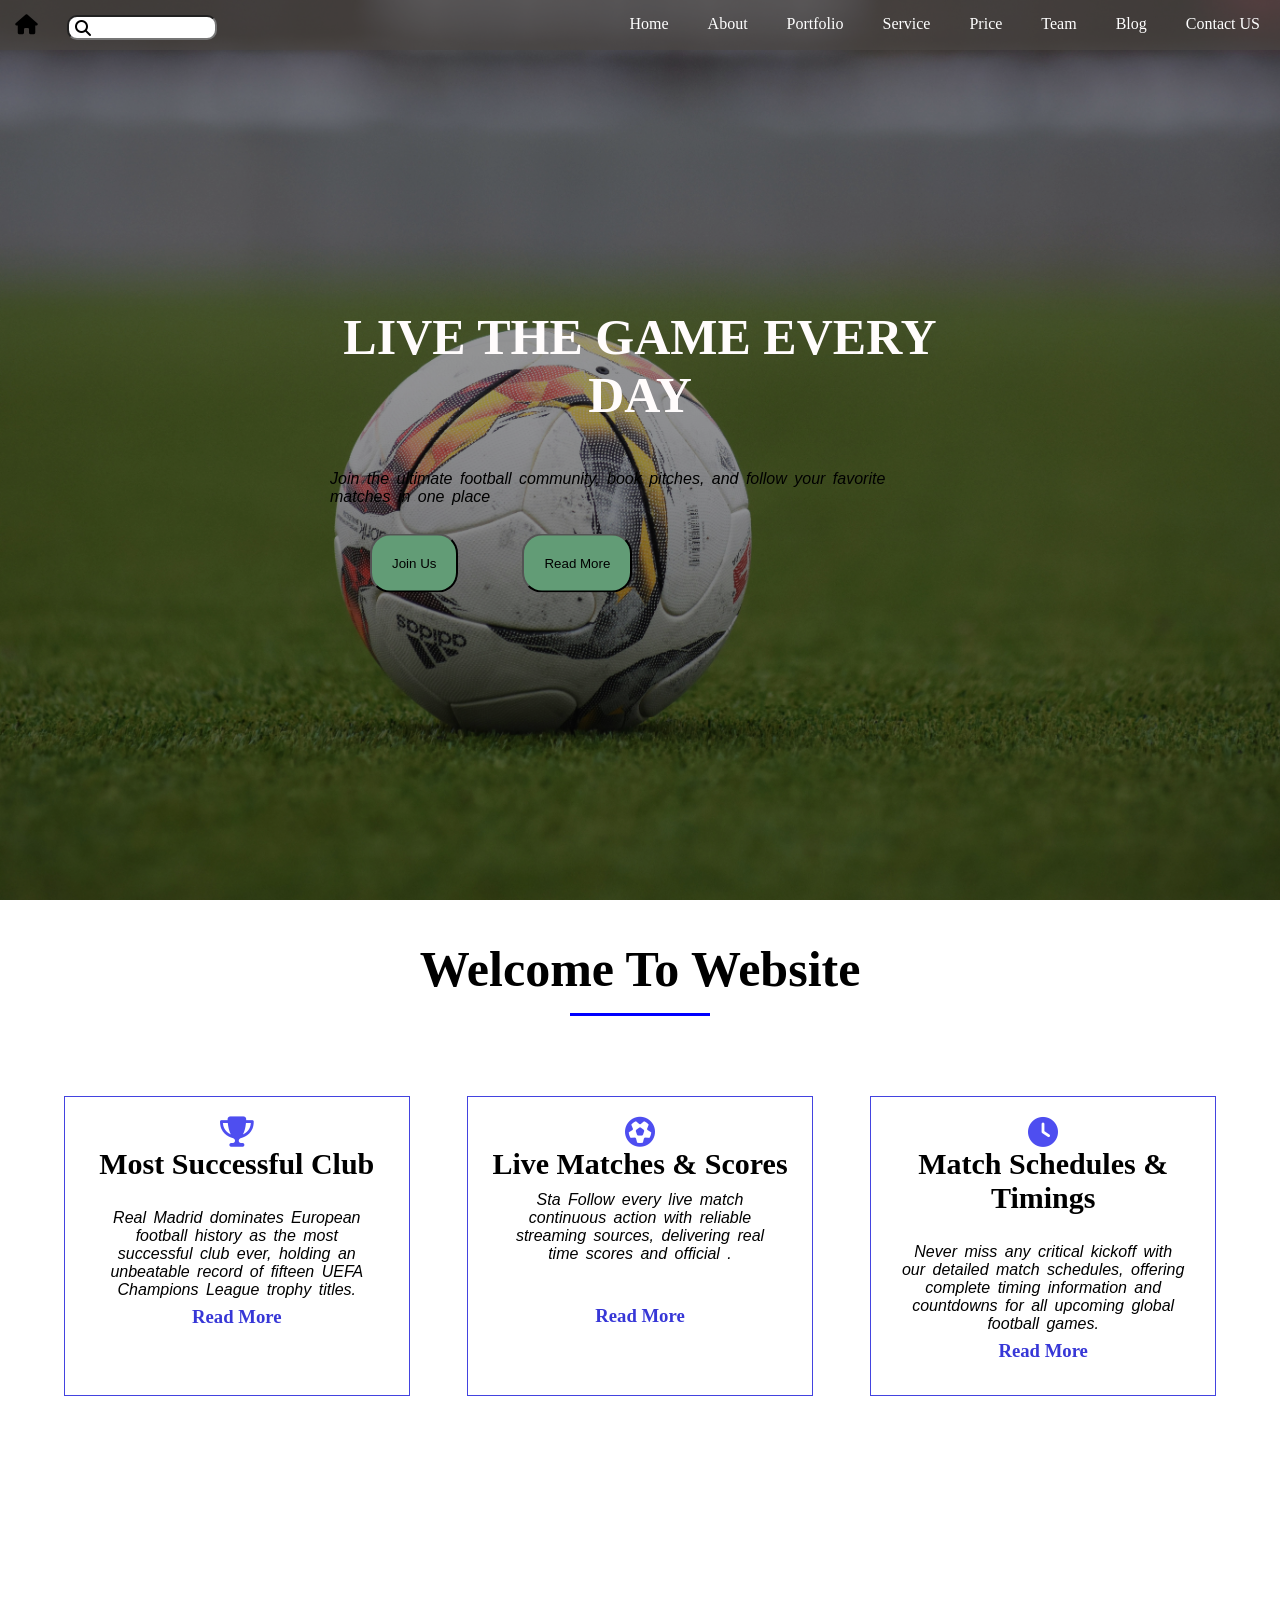
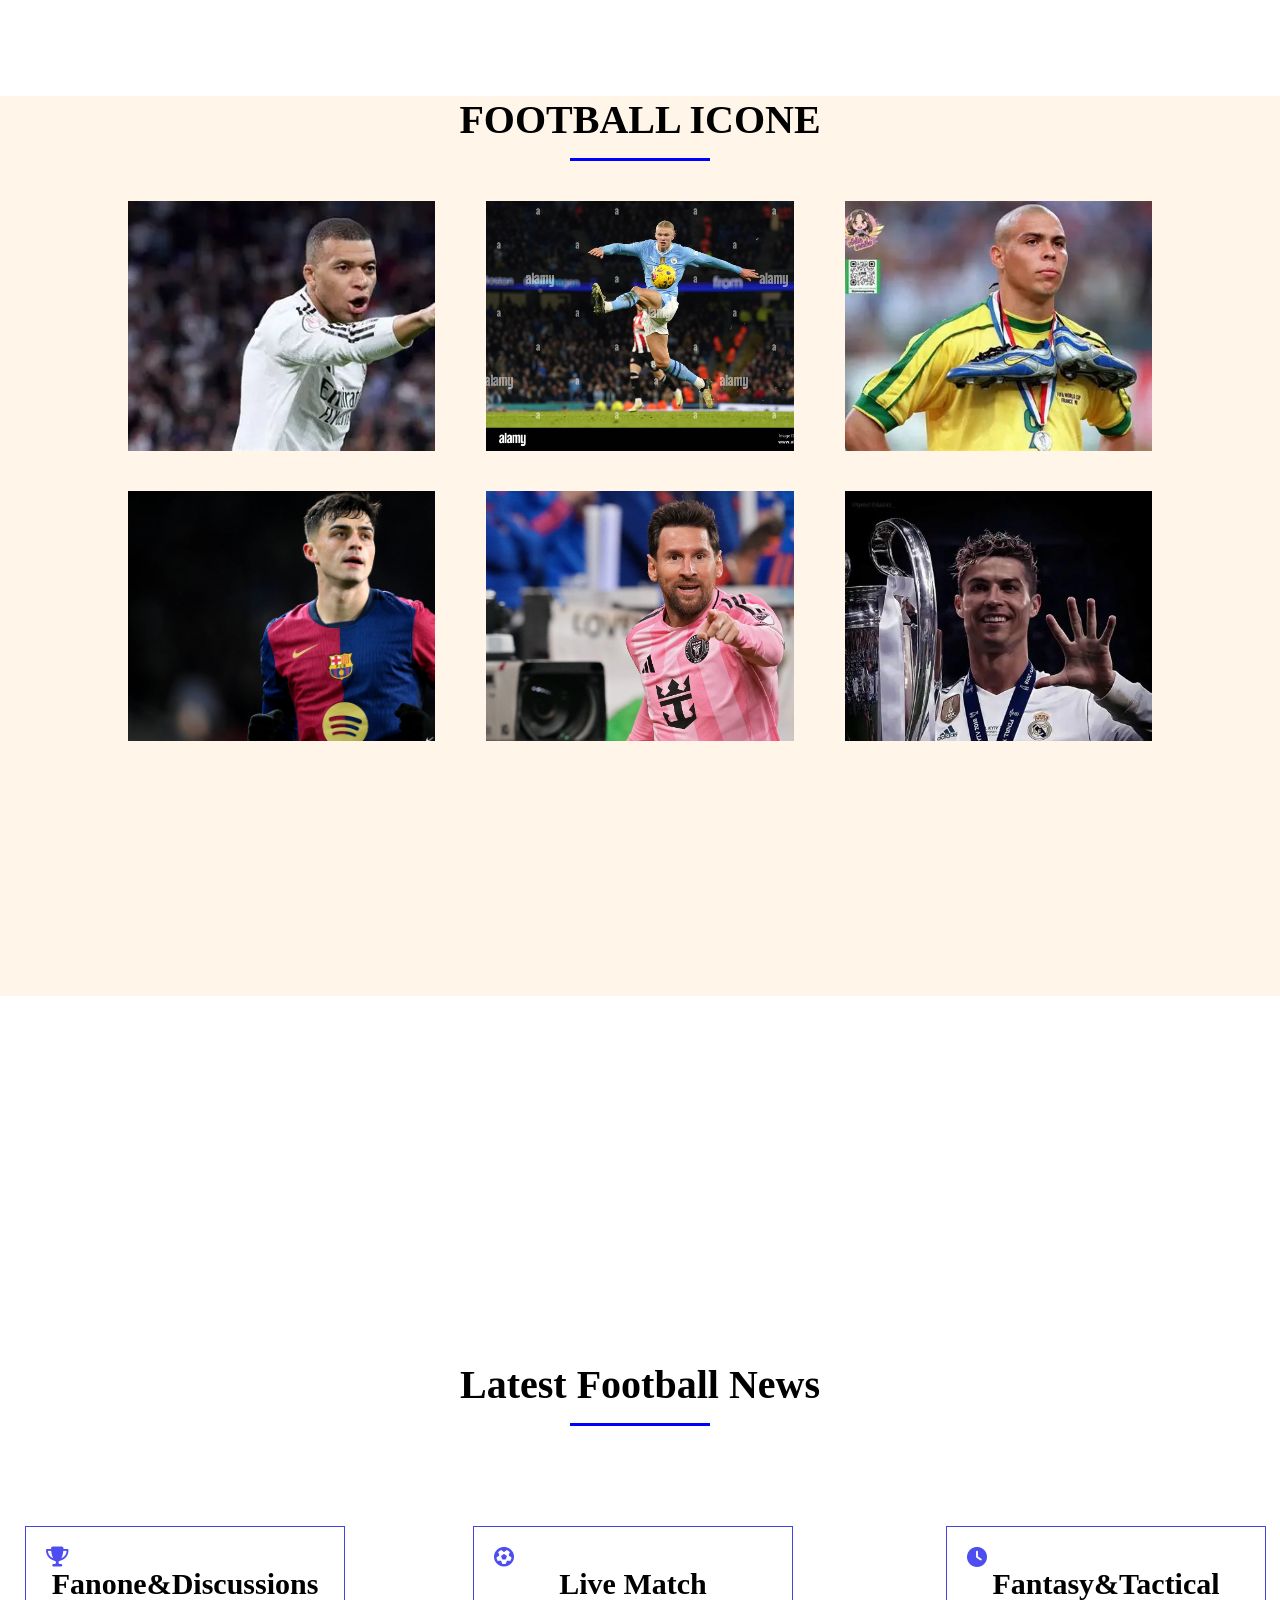
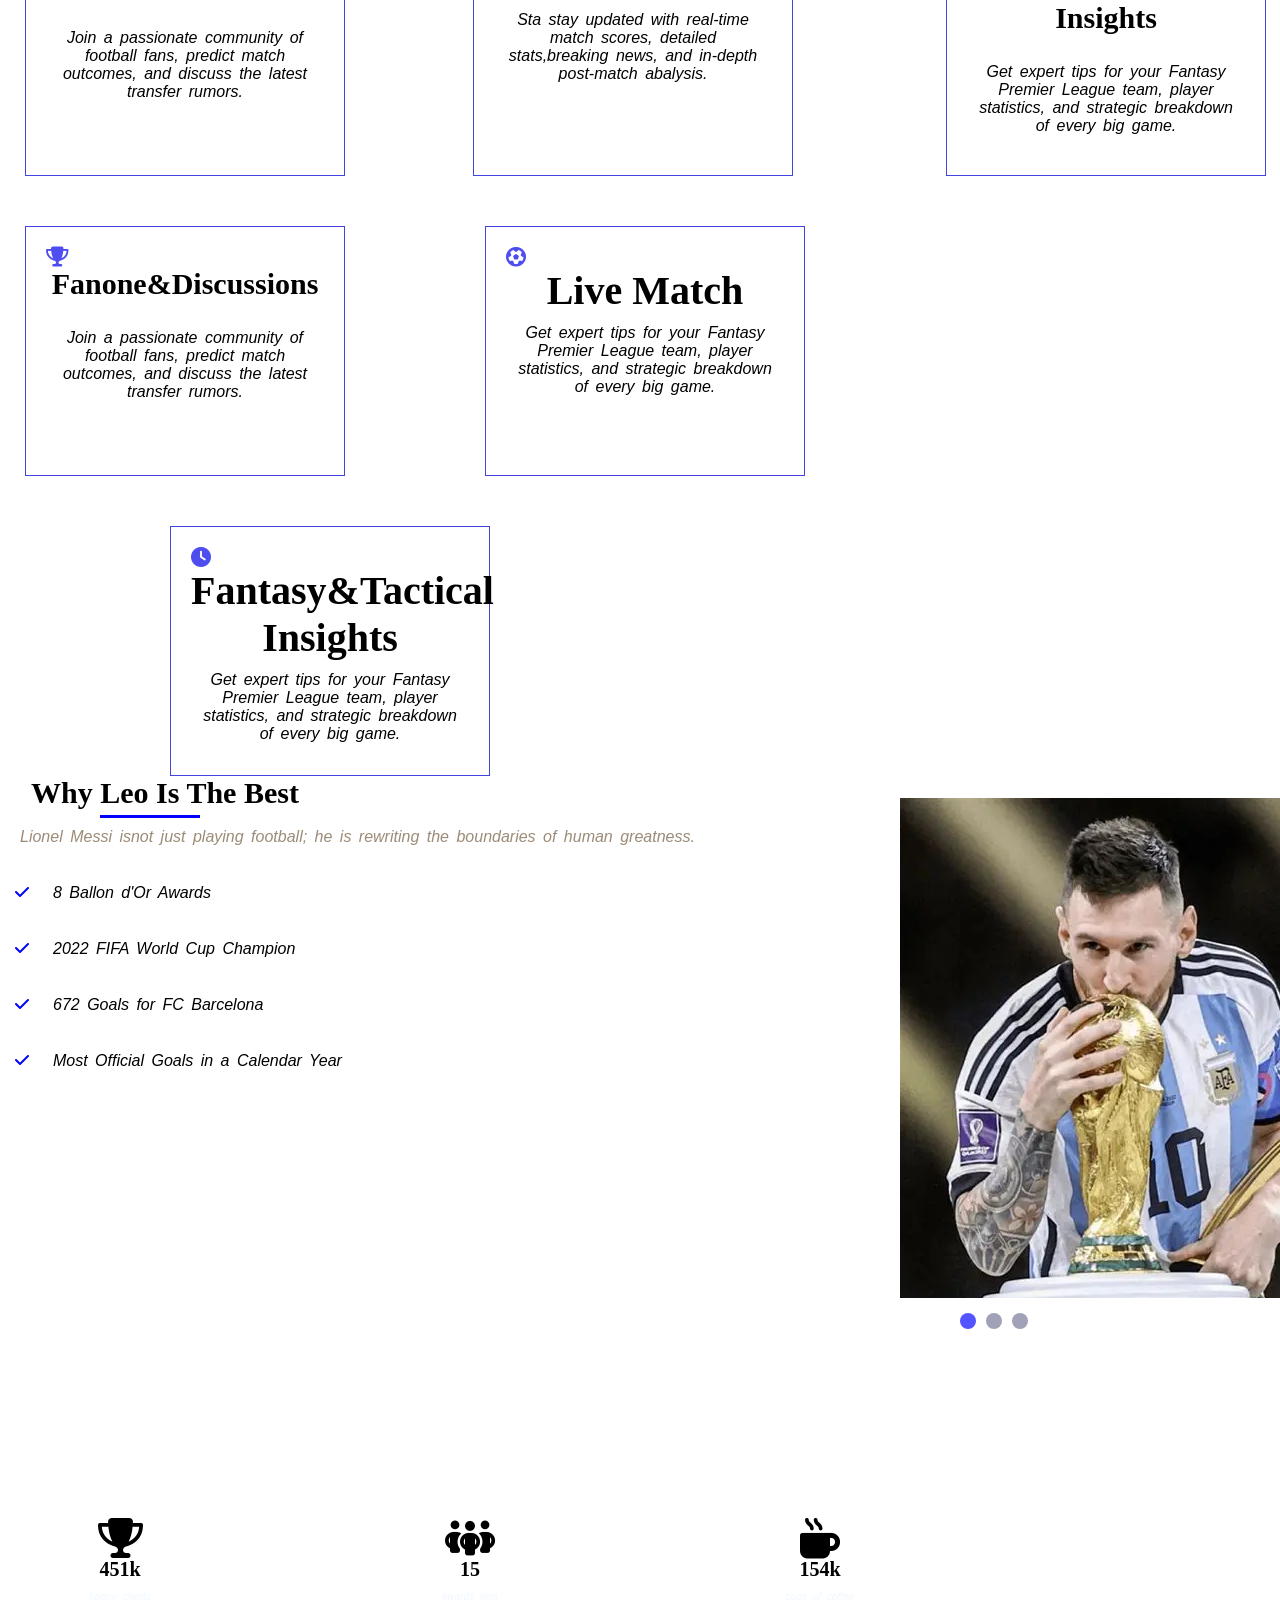
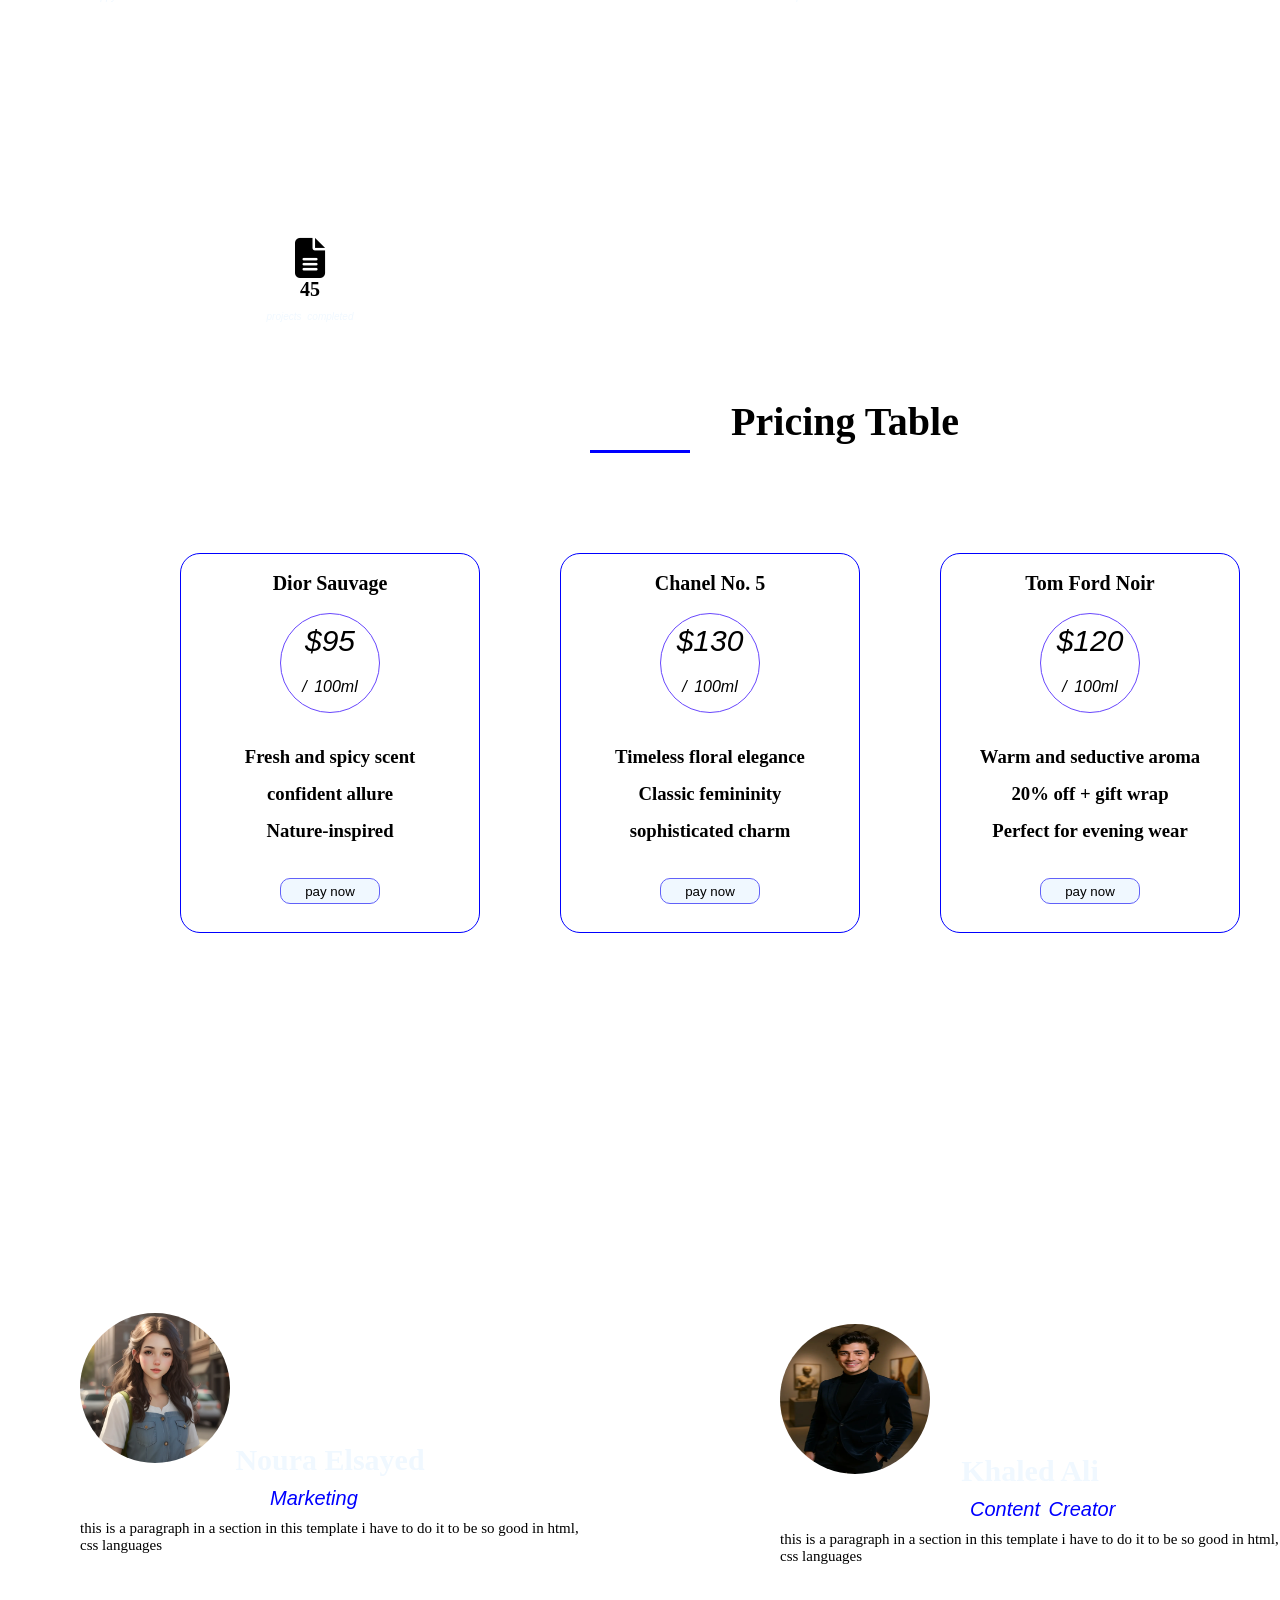
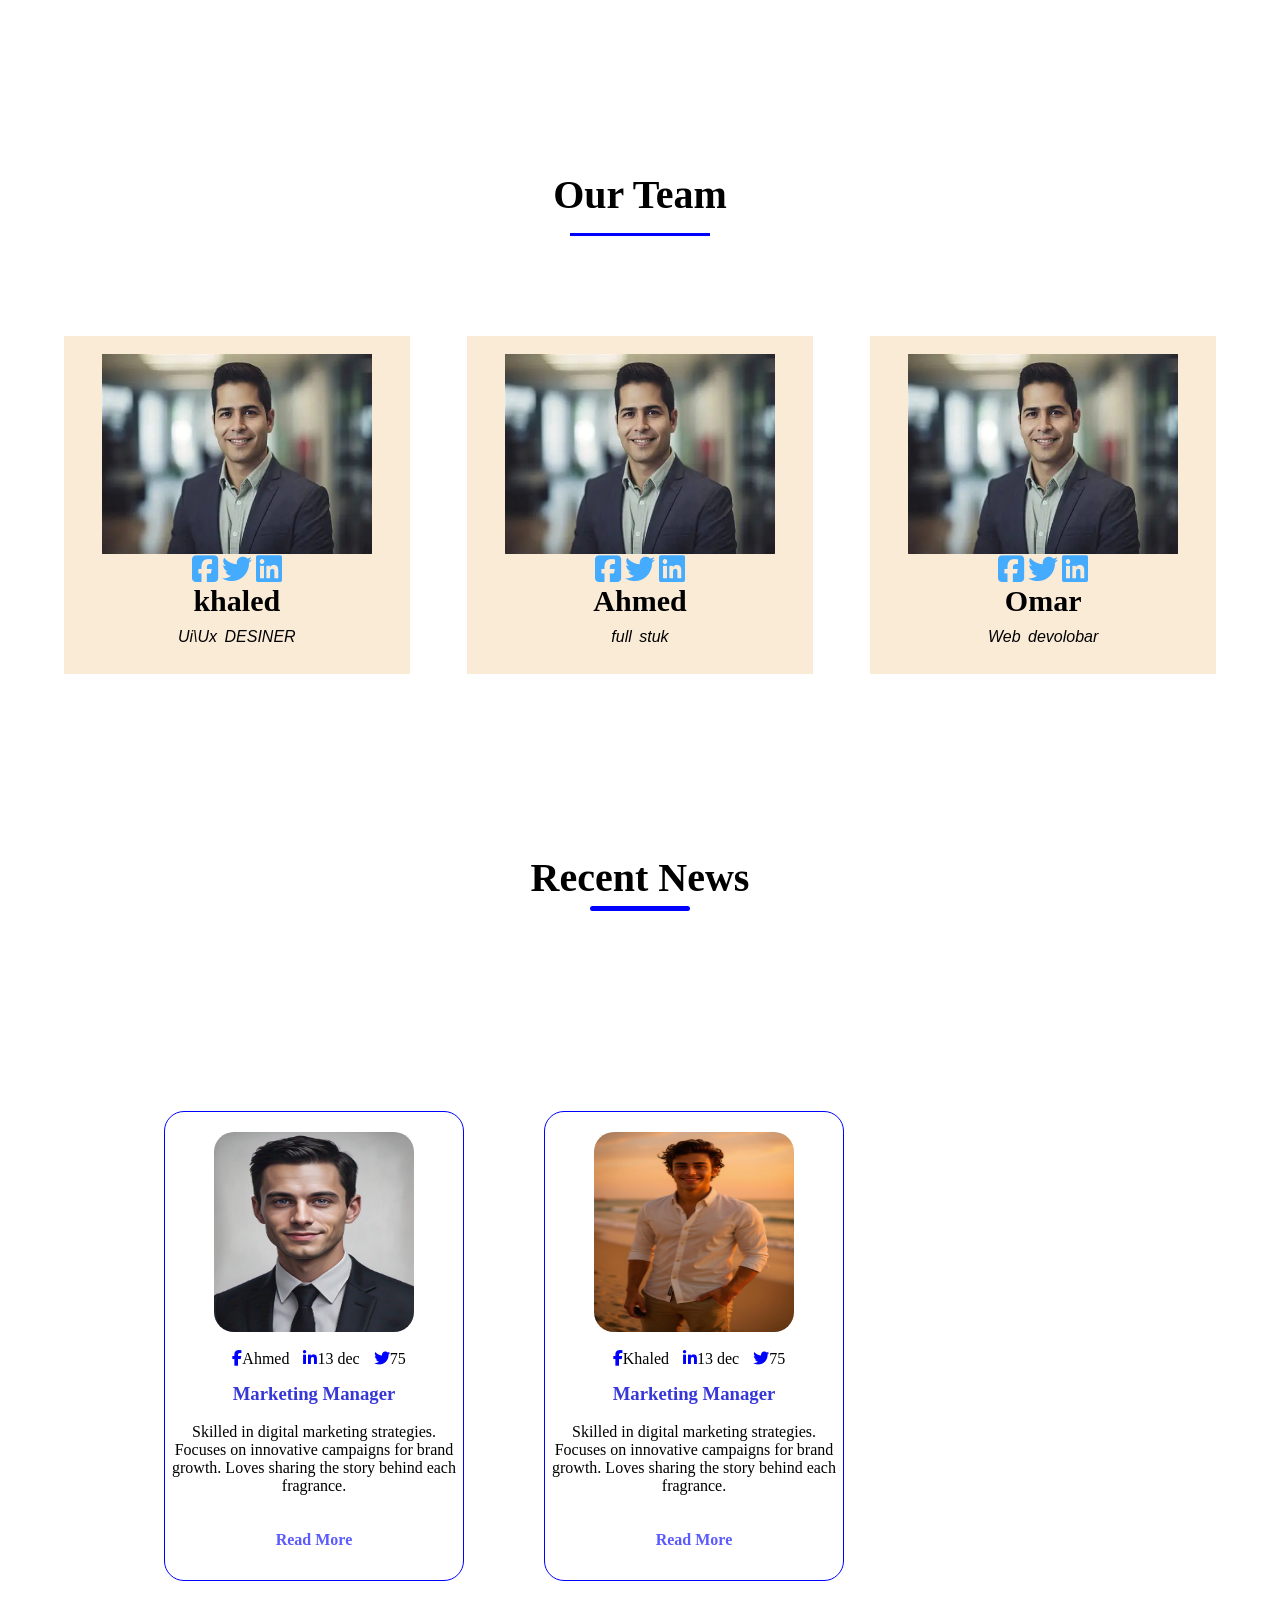
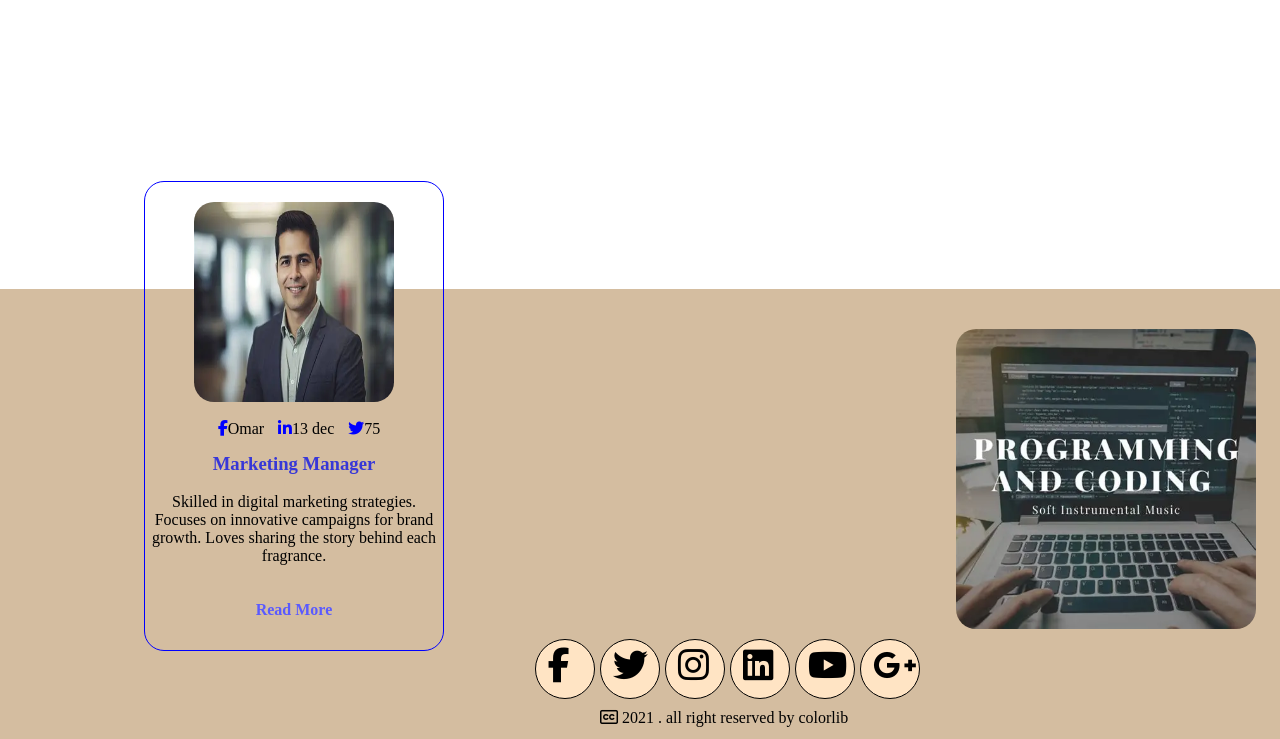
==== commit a585db72: "fix sections" ====
--- a/index.html
+++ b/index.html
@@ -484,6 +484,7 @@
      <h2>recent news</h2>
   </div><!-- head-sec10 -->
   <div class="line10"></div>
+    <div class="cont1-sec10">
          <div class="img1-sec10">
           <img src="image/3.jpeg" alt="" width="200px" height="200px">
          </div><!-- img1-sec10 -->
@@ -499,7 +500,7 @@
         <br><br><br>
          <h4>Read More</h4>
         </div><!-- info1-sec10 -->         
-      </div><!-- cont1-sec10 -->
+   </div><!-- cont1-sec10 -->
       <div class="cont2-sec10">
          <div class="img1-sec10">
           <img src="image/2.png" alt="" width="200px" height="200px">
@@ -537,7 +538,7 @@
     </div><!-- contenar-sec11 -->
  </div><!-- sec10 -->
  <!-- \\\\\\\\\\\\\\\\\\\\\\\\\\\\\\\\\\\\\\\\\\\\\\\\\\\\\ -->
-  <br>
+  <br><br>
   <div class="sec-11">
     <div class="img-sec11">
       <img src="image/sec11.webp" alt="" width="300px" height="300px">
--- a/css/style.css
+++ b/css/style.css
@@ -885,7 +885,7 @@
     margin-top: 500px;
 }
 .contenar-sec9{
-    width: 80%;
+    width: 90%;
     margin: auto;
 }
 
@@ -956,9 +956,7 @@
     margin: auto;
     margin-top: 600px;
 }
-.contenar-sec10{
-    margin-top: 150px;
-}
+
 .line10{
     height: 5px;
     width: 100px;
@@ -968,6 +966,7 @@
     margin-top: 5px;
 }
 .cont1-sec10{
+    margin-top: 200px;
     float: left;
     position: relative;
     margin-left: 100px;
@@ -985,7 +984,7 @@
     cursor: pointer;
     color: rgb(90, 90, 255);
 }
-.cont1-sec10::after{
+ .cont1-sec10::after{
      position: absolute;
     content: "";
     width: 100%;
@@ -995,7 +994,7 @@
     background-color:rgba(128, 126, 126, 0.4);
     transition: .5s;
     border-radius: 20px;
-}
+} 
 .info1-sec10  i{
     color: blue;
     padding-left: 10px;
@@ -1011,6 +1010,7 @@
  height: 100%;
 }
 .cont2-sec10{
+     margin-top: 200px;
      float: left;
     position: relative;
     height: 470px;
@@ -1042,6 +1042,7 @@
     color: blue;
 }
 .cont3-sec10{
+     margin-top: 200px;
      float: left;
     position: relative;
     height: 470px;
@@ -1076,7 +1077,7 @@
 .sec-11{
     width: 100%;
     height: 450px;
-    margin-top: 600px;
+    margin-top: 1800px;
     background-color: rgb(212, 189, 160);
 }
 .img-sec11  img{
